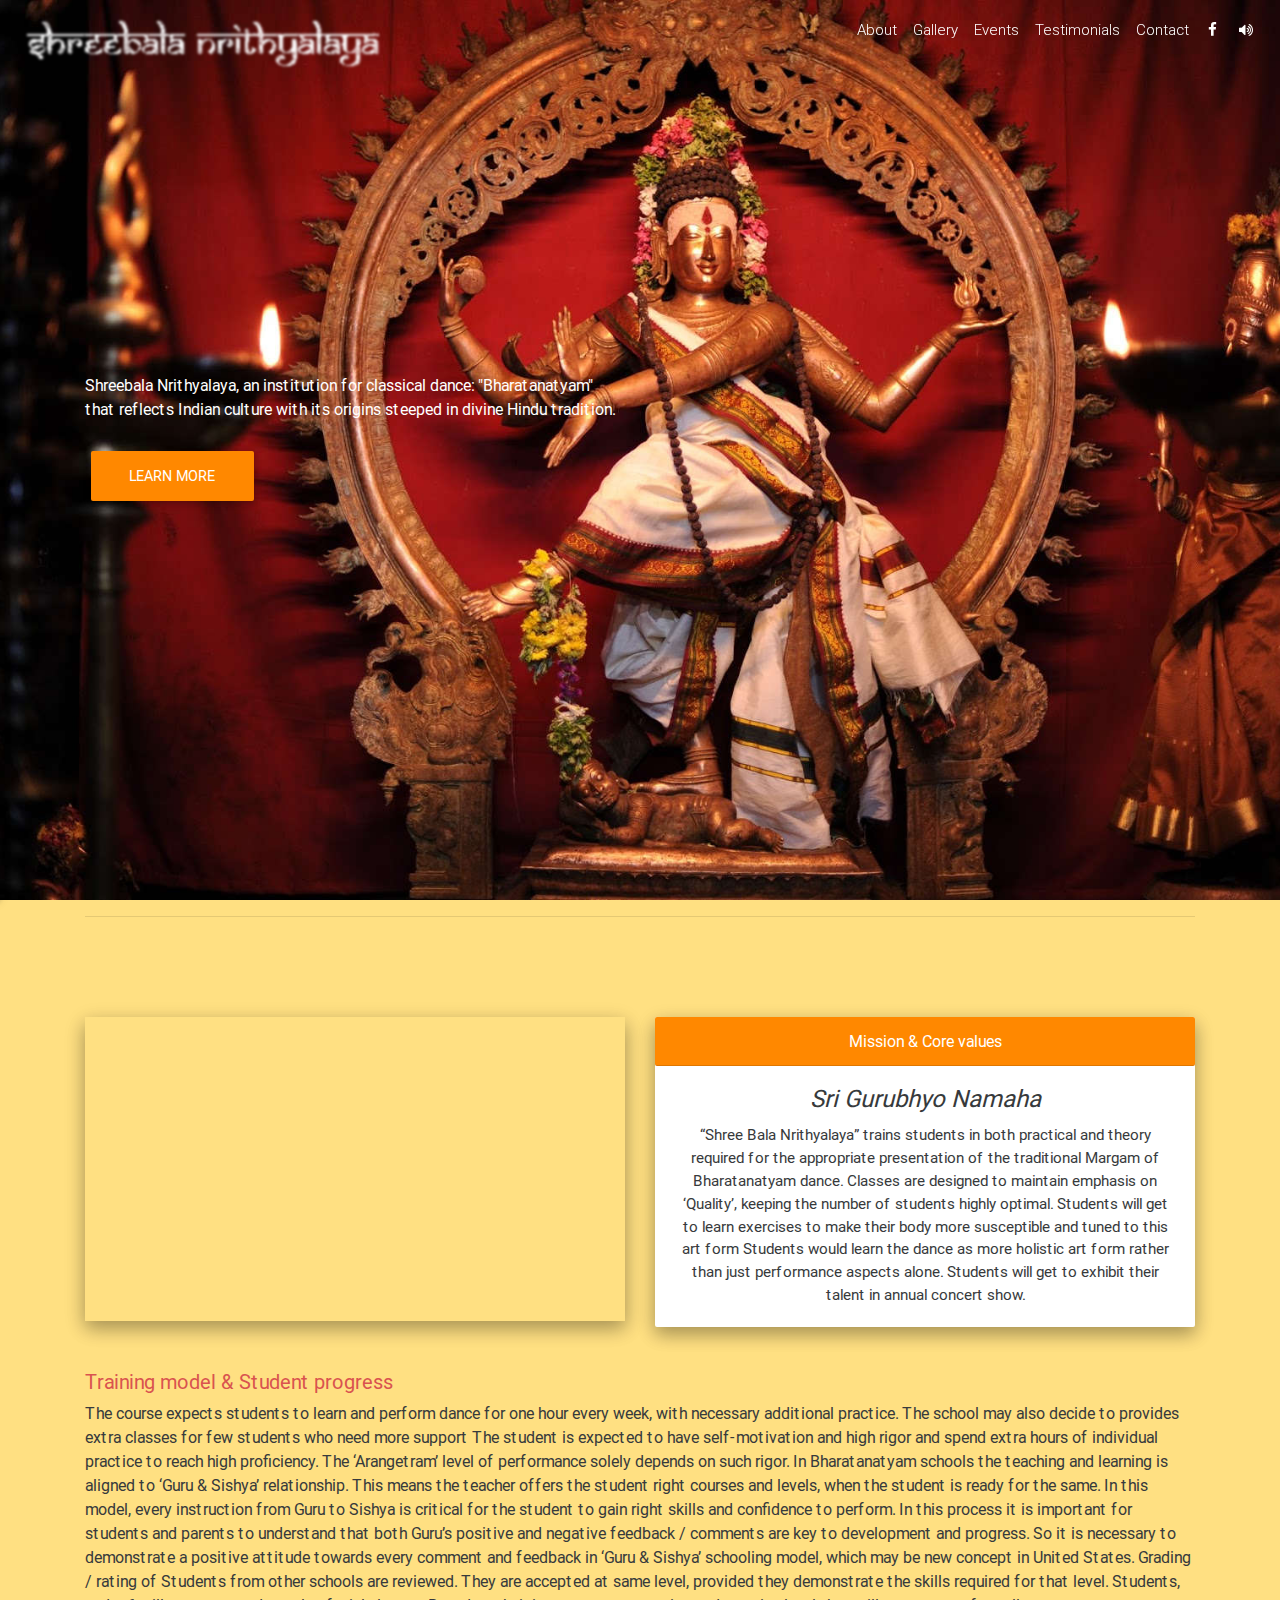
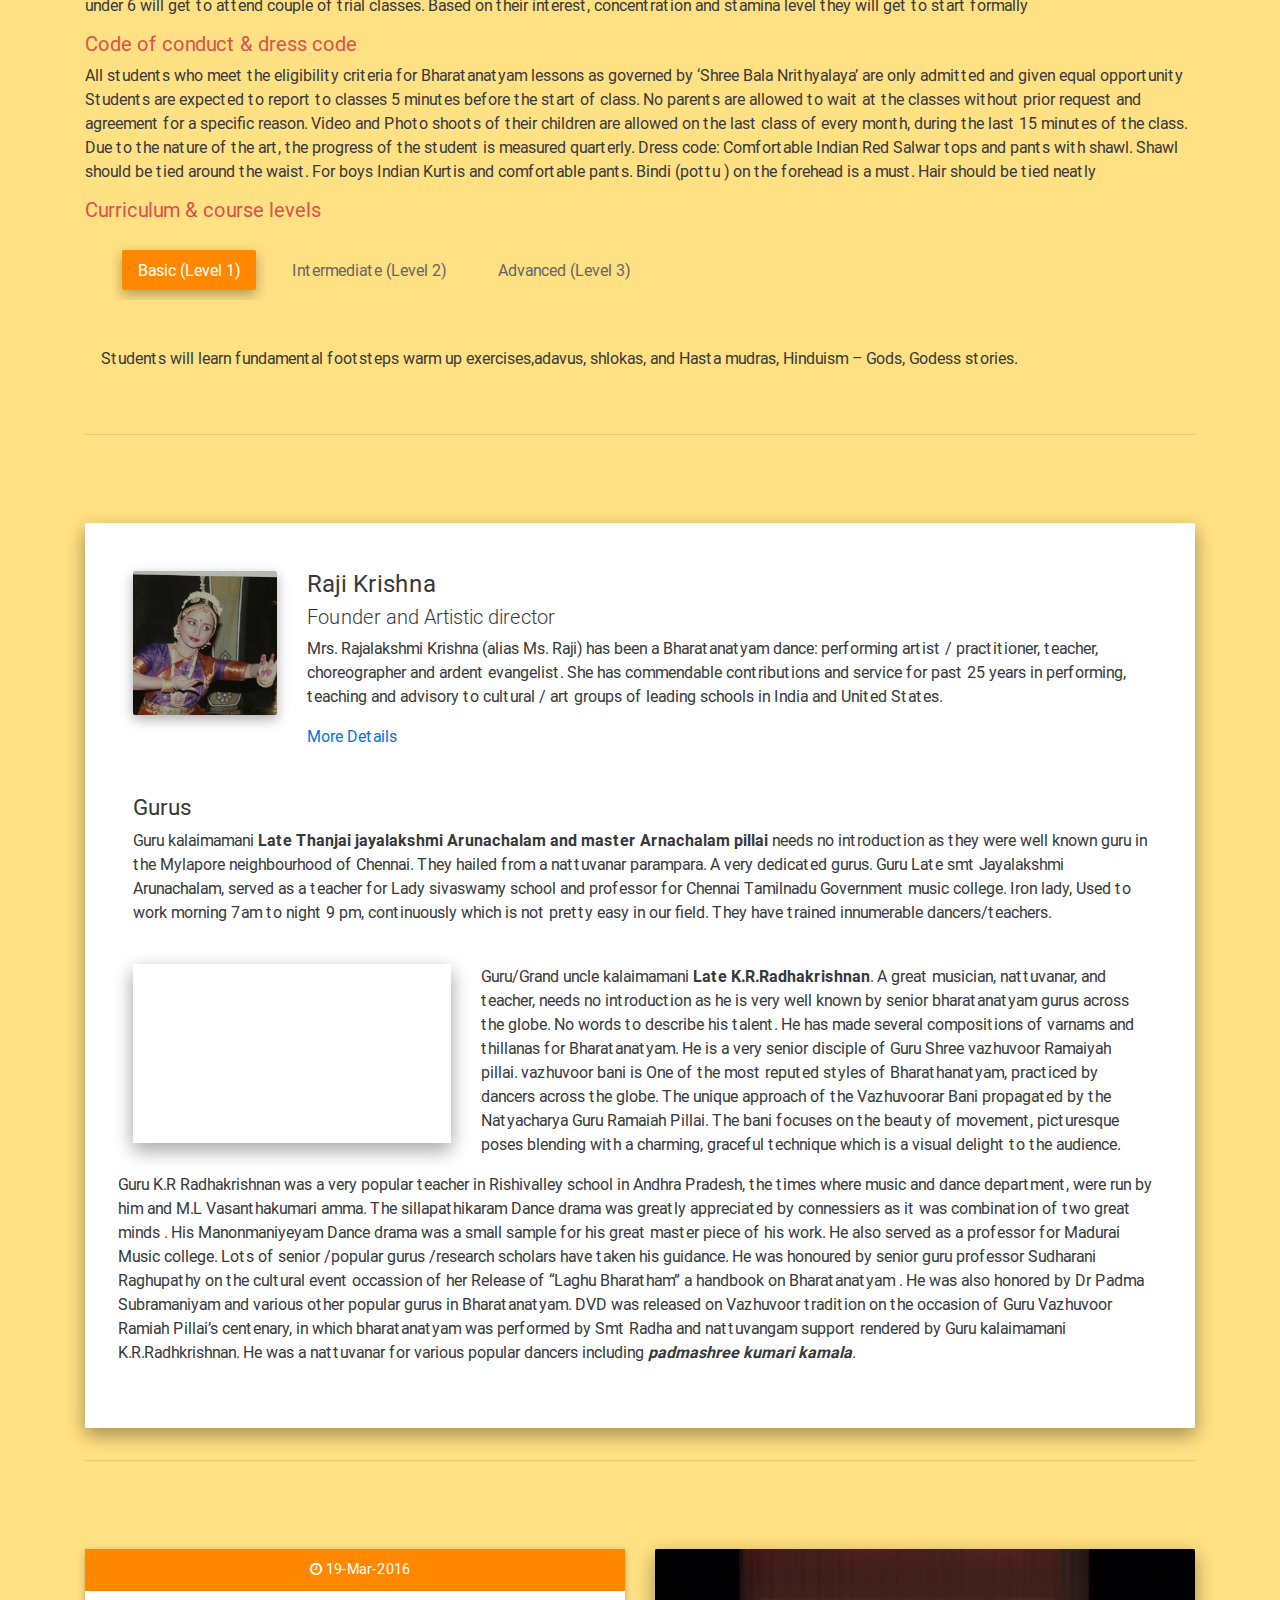
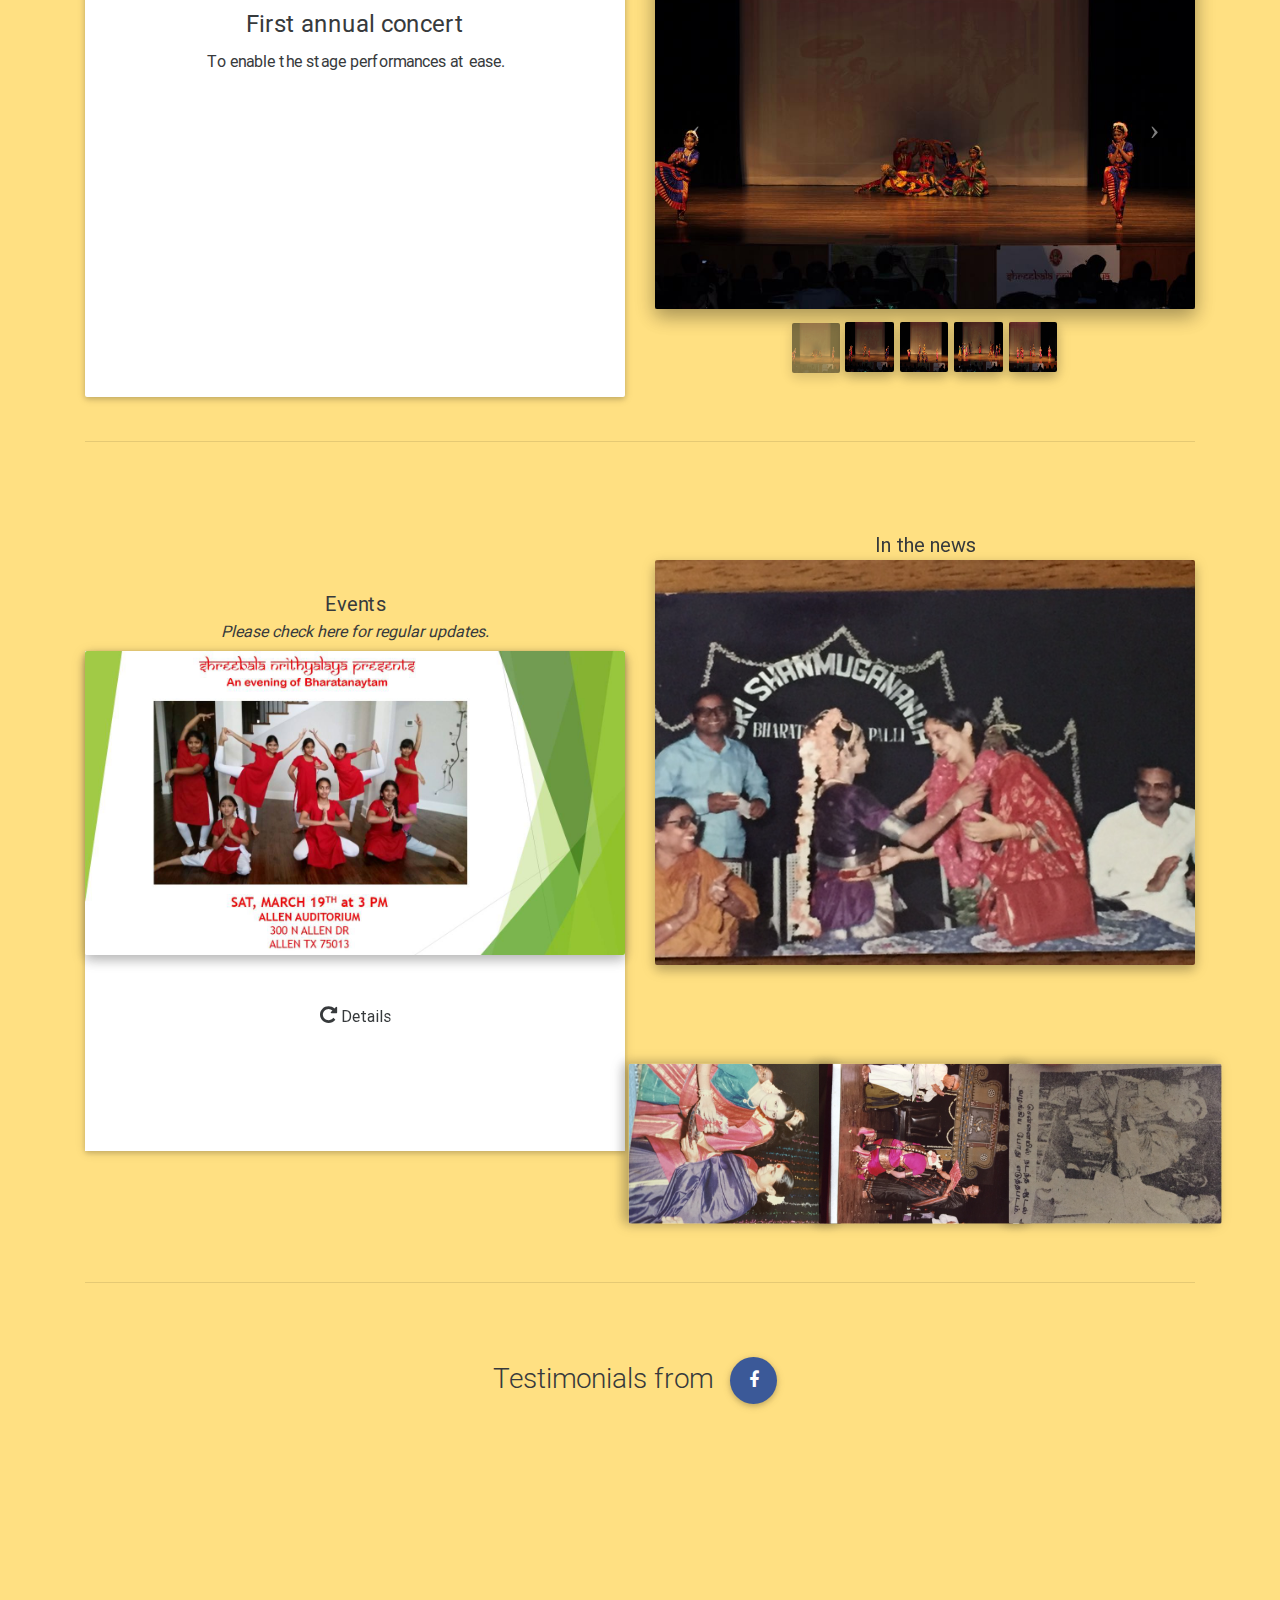
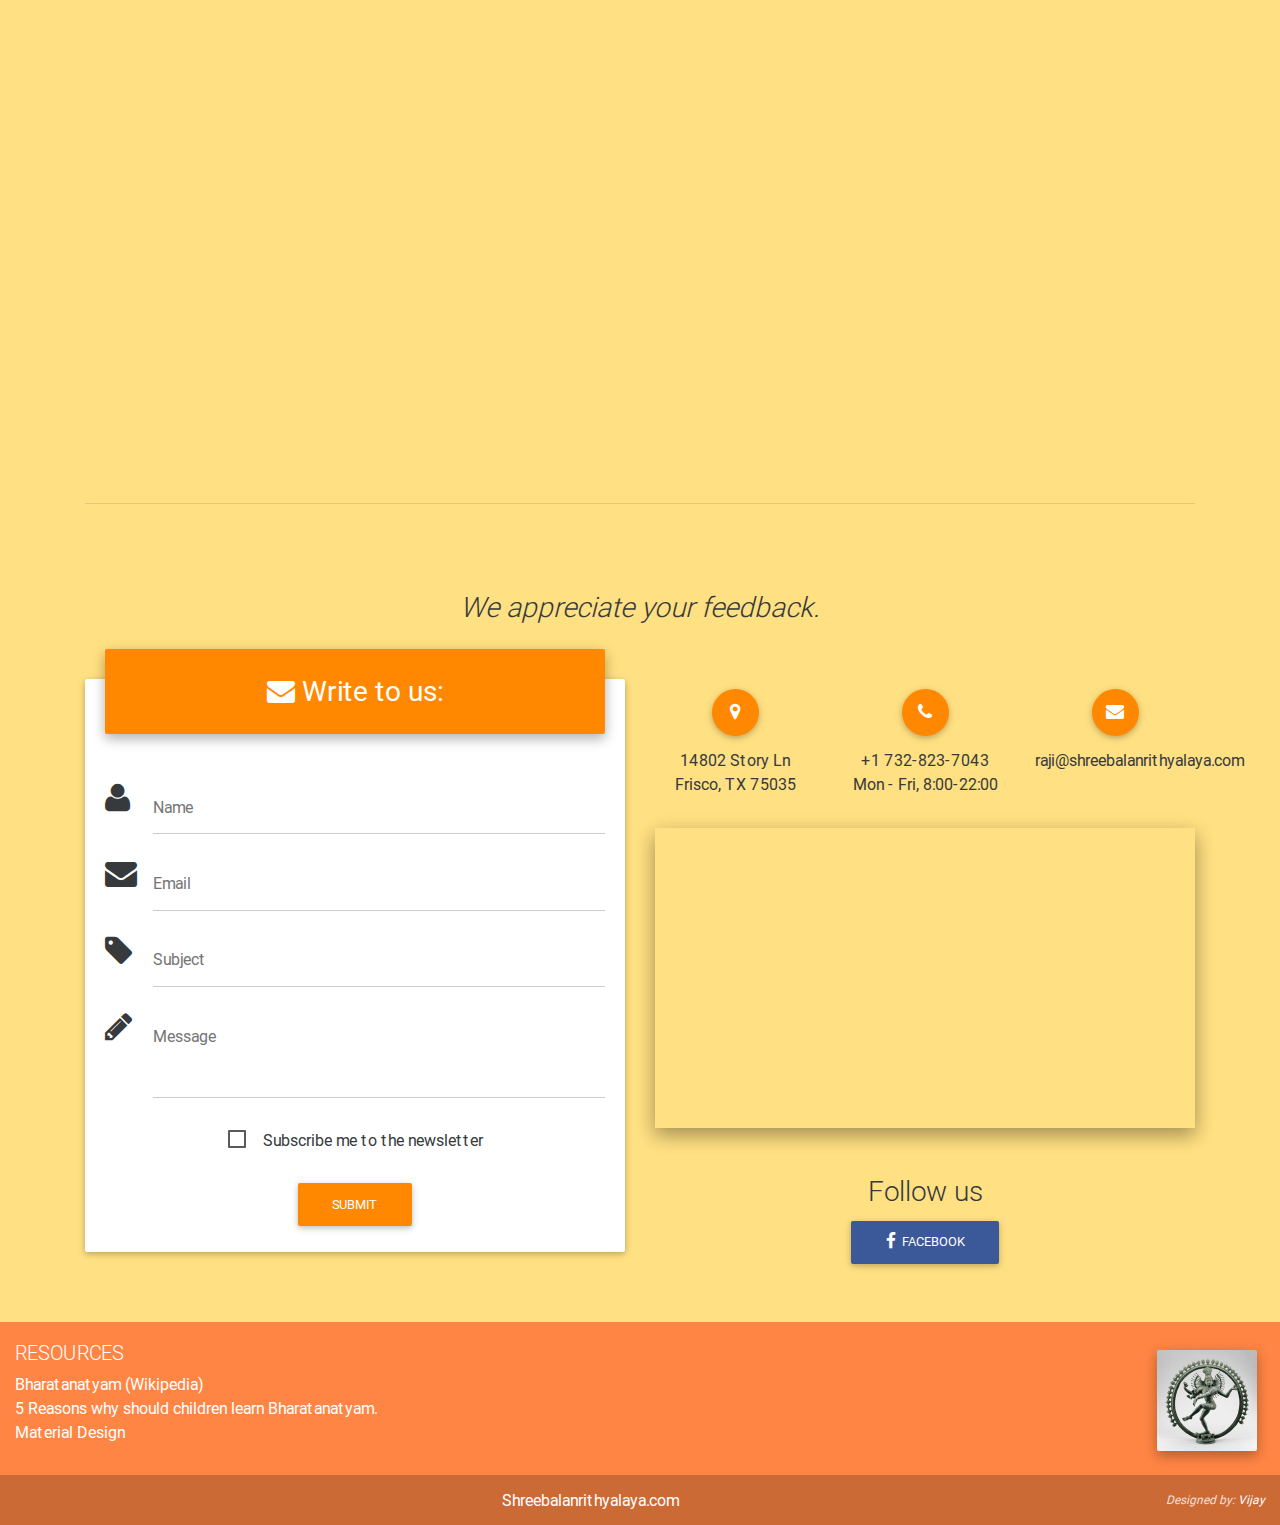
==== index.html @ b6ad1068 "First commit" ====
<!DOCTYPE html>
<html lang="en">

<head>
    <!-- Required meta tags always come first -->
    <meta charset="utf-8" />
    <meta name="viewport" content="width=device-width, initial-scale=1, shrink-to-fit=no" />
    <meta http-equiv="x-ua-compatible" content="ie=edge" /> 
    <meta name="og:type" content="website" />
    <meta name="og:image" content="images/bg.jpg"/>
    <meta name="og:title" content="Shreebala Nrithyalaya" />
    <meta name="og:description" content="Shreebala Nrithyalaya, an institution for classical dance: Bharatanatyam" />
    <meta name="og:url" content="http://www.shreebalanrithyalaya.com/"/>
    <meta name="description" content="Shreebala Nrithyalaya, an institution for classical dance: Bharatanatyam that reflects Indian culture with its origins steeped in divine Hindu tradition." />
    <meta name="keywords" content="Bharatanatyam, Texas, Frisco, Dancing, Classical dance, Performing arts" />

    <title>Shreebala Nrithyalaya</title>

    <link rel="icon" type="image/jpg" href="images/nataraja.jpg">

    <!-- Font Awesome -->
    <link rel="stylesheet" href="font-awesome-4.6.3/css/font-awesome.min.css">

    <!-- Bootstrap core CSS -->
    <link href="css/bootstrap.min.css" rel="stylesheet">

    <!-- Material Design Bootstrap -->
    <link href="css/mdb.min.css" rel="stylesheet">



    <style>
        html,
        body,
        header,
        .view {
            height: 100%;
        }
        /* Navigation*/
        
        .navbar {
            background-color: transparent;
			box-shadow: none;
        }
        
		.side-nav {
			background-color: #FF8800;
			color: #FFF;
		}
				
        .top-nav-collapse {
            background-color: #FF8800;
			box-shadow: 0 2px 5px 0 rgba(0, 0, 0, 0.16), 0 2px 10px 0 rgba(0, 0, 0, 0.12);
        }
        
        /*Intro*/
        
        .view {
            background: url("images/bg.jpg")no-repeat center center fixed;
            -webkit-background-size: cover;
            -moz-background-size: cover;
            -o-background-size: cover;
            background-size: cover;
        }
                
        .description {
            padding-top: 5%;
            padding-bottom: 3rem;
            color: #fff
        }
        
		.videointro {
		}
		
        @media (max-width: 992px) {
            .description {
                padding-top: 1rem;
                text-align: center;
            }
			
			.videointro {
				padding-top: 20%;
			}
        }


		@media (min-width: 454px) and (max-width: 775px) {
			.description {
				margin-top: 120px;
			}
		}
		
		@media (min-width: 768px) and (max-width: 1002px) {
			#contactButtons p {
				font-size: 0.6rem;
			}
		}

		@media (min-width: 1003px) and (max-width: 1212px) {
			#contactButtons p {
				font-size: 0.7rem;
			}
		}

        footer.page-footer {
            background-color: #FF8544;
        }
		
		#contactButtons p {
			line-height: 8px;
		}
		
		#contact .fa {
			font-size: 2.5rem;
			margin-bottom: 1rem;
		}

    </style>

</head>

<body style="background:#ffe082;">
    <!--Navigation & Intro-->
    <header>

    <!-- Sidebar navigation -->
    <ul id="slide-out" class="side-nav custom-scrollbar">

        <!-- Logo -->
        <li>
            <div class="logo-wrapper waves-light">
                <a href="#"><img src="images/logo.png" class="img-fluid flex-center"></a>
            </div>
        </li>
        <!--/. Logo -->

        <!-- Side navigation links -->
        <li>
            <ul class="collapsible collapsible-accordion">
				<li><a href="#founder" class="waves-effect">About</a></li>
                <li><a href="#gallery" class="waves-effect">Gallery</a></li>
                <li><a href="#events" class="waves-effect">Events</a></li>
                <li><a href="#testimonials" class="waves-effect">Testimonials</a></li>
                <li><a href="#contact" class="waves-effect">Contact</a></li>
				<li><a data-toggle="modal" data-target="#volumeModal" class="waves-effect">Volume Control <i id="volumeicon" class="fa fa-volume-up"></i></a></li>
				<li><a data-toggle="modal" data-target="#fbShareModal" class="waves-effect">Share in Facebook <i class="fa fa-facebook"></i></a></li>
            </ul>
        </li>
        <!--/. Side navigation links -->
    </ul>
    <!--/. Sidebar navigation -->
	

	<nav class="navbar navbar-dark navbar-fixed-top scrolling-navbar double-nav">
        <!-- SideNav slide-out button -->

		<div class="row hidden-md-up">
			<a href="#" data-activates="slide-out" class="button-collapse"><i class="fa fa-bars"></i><img src="images/logo.png" style="width:90%;"></img></a>
		</div>
		<a class="navbar-brand hidden-sm-down" href="#"><img src="images/logo.png"></img></a>

		<!--Navbar icons-->
		<ul class="nav navbar-nav nav-flex-icons hidden-sm-down">
			<li class="nav-item" data-wow-delay="0.2s">
				<a class="nav-link" data-toggle="modal" data-target="#fbShareModal"><i class="fa fa-facebook"></i></a>
			</li>

			<li class="nav-item">
				<a id="volumewrapper" class="nav-link" data-toggle="modal" data-target="#volumeModal"><i id="volumeicon" class="fa fa-volume-up"></i></a>
			</li>

		</ul>
		<!--Links-->
		<ul class="nav navbar-nav smooth-scroll float-xs-right hidden-sm-down">
			<li class="nav-item">
				<a class="nav-link" href="#founder">About</a>
			</li>
			<li class="nav-item">
				<a class="nav-link" href="#gallery">Gallery</a>
			</li>
			<li class="nav-item">
				<a class="nav-link" href="#events">Events</a>
			</li>
			<li class="nav-item">
				<a class="nav-link" href="#testimonials">Testimonials</a>
			</li>
			<li class="nav-item">
				<a class="nav-link" href="#contact">Contact</a>
			</li>
		</ul>
		
	</nav>
        <!--Mask-->
        <div class="view">
            <div class="full-bg-img flex-center">
                <div class="container">
                    <div class="row" id="home">

						
						<!--Second column-->
                        <div class="col-md-6">
                            <div class="description">
                                <p class="wow fadeInRight" data-wow-delay="0.4s">Shreebala Nrithyalaya, an institution for classical dance: "Bharatanatyam" that reflects Indian culture with its origins steeped in divine Hindu tradition.</p>
                                <br>
                                <a class="btn btn-warning btn-lg wow fadeInRight" href="#mission" data-wow-delay="0.4s">Learn more</a>
                            </div>
                        </div>
                        <!--/.Second column-->
		    </div>
                </div>
            </div>
        </div>
        <!--/.Mask-->

    </header>
    <!--/Navigation & Intro-->

    <!--Main layout-->
    <main>
	
		<!-- Modal -->
		<div class="modal fade modal-ext" id="myModal" tabindex="-1" role="dialog" aria-labelledby="myModalLabel" aria-hidden="true">
			<div class="modal-dialog" role="document">
				<!--Content-->
				<div class="modal-content">
					<!--Header-->
					<div class="modal-header text-xs-center">
						<button type="button" class="close" data-dismiss="modal" aria-label="Close">
							<span aria-hidden="true">&times;</span>
						</button>
						<h2 class="modal-title" id="myModalLabel">Submitted</h2>
					</div>
					<!--Body-->
					<div class="modal-body text-xs-center">
						Thank you for your valuable comments.
						We will get back to you, if required.
					</div>
					<!--Footer-->
					<div class="modal-footer text-xs-center">
						<button type="button" class="btn btn-warning" data-dismiss="modal">Close</button>
					</div>
				</div>
				<!--/.Content-->
			</div>
		</div>

		<!-- Volume Modal -->
		<div class="modal fade modal-ext" id="volumeModal" tabindex="-1" role="dialog" aria-labelledby="myModalLabel" aria-hidden="true">
			<div class="modal-dialog" role="document">
				<div class="modal-content">
					<div class="modal-header">
						<p class="lead">Volume Control</p>
					</div>
					<div class="modal-body flex-center">
						<audio id="bgmusic" src="audio/bg.mp3#t=18" preload="auto" autoplay controls loop></audio>
					</div>
					<div class="modal-footer text-xs-center">
						<button type="button" class="btn btn-warning" data-dismiss="modal">Close</button>
					</div>
				</div>
			</div>
		</div>

		<!-- Facebook Follow Modal -->
		<div class="modal fade modal-ext" id="fbFollowModal" tabindex="-1" role="dialog" aria-labelledby="myModalLabel" aria-hidden="true">
			<div class="modal-dialog modal-sm" role="document">
				<!--Content-->
				<div class="modal-content">
					<div class="modal-header">
						<p class="lead">Facebook</p>
					</div>
					<div class="modal-body flex-center">
						<iframe src="https://www.facebook.com/plugins/follow.php?href=https%3A%2F%2Fwww.facebook.com%2Fshreebalanrithyalaya&width=78&height=65&layout=button&size=large&show_faces=true&appId" width="78" height="65" style="border:none;overflow:hidden" scrolling="no" frameborder="0" allowTransparency="true"></iframe>
					</div>
					<div class="modal-footer text-xs-center">
						<button type="button" class="btn btn-warning" data-dismiss="modal">Close</button>
					</div>
				</div>
				<!--/.Content-->
			</div>
		</div>

		<!-- Facebook Share Modal -->
		<div class="modal fade modal-ext" id="fbShareModal" tabindex="-1" role="dialog" aria-labelledby="myModalLabel" aria-hidden="true">
			<div class="modal-dialog modal-sm" role="document">
				<!--Content-->
				<div class="modal-content">
					<div class="modal-header">
						<p class="lead">Facebook</p>
					</div>
					<div class="modal-body flex-center">
							<iframe src="https://www.facebook.com/plugins/share_button.php?href=http%3A%2F%2Fwww.shreebalanrithyalaya.com&layout=button&size=large&mobile_iframe=true&width=72&height=28&appId" width="72" height="28" style="border:none;overflow:hidden" scrolling="no" frameborder="0" allowTransparency="true"></iframe>
					</div>
					<div class="modal-footer text-xs-center">
						<button type="button" class="btn btn-warning" data-dismiss="modal">Close</button>
					</div>
				</div>
				<!--/.Content-->
			</div>
		</div>

        <div class="container">
            
            <hr class="between-sections" id="mission">
            
            <!--Section: Features v.1-->
            <section class="section">
				<div class="row" style="margin-top:100px;">
					<div class="col-md-6">
						<div class="embed-responsive embed-responsive-16by9 z-depth-2">
							<iframe class="embed-responsive-item" src="https://www.youtube.com/embed/4Ov8y2Atd4c?rel=0&autoplay=0&showinfo=0"></iframe>
						</div>					
					</div>
					<hr class="hidden-md-up">
					<div class="col-md-6">
						<div class="card text-xs-center z-depth-2">
							<div class="card-header white-text warning-color-dark">
								Mission & Core values
							</div>
							<div class="card-block">
								<h4 class="card-title font-italic">Sri Gurubhyo Namaha</h4>
								<p class="card-text" style="font-size:0.95rem;">“Shree Bala Nrithyalaya” trains students in both practical and theory required for the appropriate presentation of the traditional Margam of Bharatanatyam dance.  

								Classes are designed to maintain emphasis on ‘Quality’, keeping the number of students highly optimal.

								Students will get to learn exercises to make their body more susceptible and tuned to this art form 

								Students would learn the dance as more holistic art form rather than just performance aspects alone. 

								Students will get to exhibit their talent in annual concert show.
								</p>
							</div>
						</div>
					</div>
				</div>
				
				<h5 class="text-danger" style="margin-top:2rem;">
					<strong>Training model & Student progress</strong>
				</h5>
				<p>
							The course expects students to learn and perform dance for one hour every week, with necessary additional practice.  The school may also decide to provides extra classes for few students who need more support

							The student is expected to have self-motivation and high rigor and spend extra hours of individual practice to reach high proficiency. The ‘Arangetram’ level of performance solely depends on such rigor. 

							In Bharatanatyam schools the teaching and learning is aligned to ‘Guru & Sishya’ relationship.  This means the teacher offers the student right courses and levels, when the student is ready for the same. In this model, every instruction from Guru to Sishya is critical for the student to gain right skills and confidence to perform.

							In this process it is important for students and parents to understand that both Guru’s positive and negative feedback / comments are key to development and progress. So it is necessary to demonstrate a positive attitude towards every comment and feedback in ‘Guru & Sishya’ schooling model, which may be new concept in United States.

							Grading / rating of Students from other schools are reviewed.  They are accepted at same level, provided they demonstrate the skills required for that level.

							Students, under 6 will get to attend couple of trial classes. Based on their interest, concentration and stamina level they will get to start formally
				</p>

				<h5 class="text-danger">
					<strong>Code of conduct & dress code</strong>
				</h5>
				<p>
							All students who meet the eligibility criteria for Bharatanatyam lessons as governed by ‘Shree Bala Nrithyalaya’ are only admitted and given equal opportunity

							Students are expected to report to classes 5 minutes before the start of class. No parents are allowed to wait at the classes without prior request and agreement for a specific reason.

							Video and Photo shoots of their children are allowed on the last class of every month, during the last 15 minutes of the class.

							Due to the nature of the art, the progress of the student is measured quarterly.

							Dress code:  Comfortable Indian  Red Salwar tops and pants with shawl.  Shawl should be tied around the waist.  For boys Indian Kurtis and comfortable pants.  Bindi (pottu ) on the forehead is a must.   Hair should be tied neatly
				</p>
				
				<h5 class="text-danger">
					<strong>Curriculum & course levels</strong>
				</h5>
					<!-- Nav tabs -->
					<ul class="nav nav-tabs md-pills pills-warning" role="tablist">
						<li class="nav-item">
							<a class="nav-link active" data-toggle="tab" href="#panel11" role="tab">Basic (Level 1)</a>
						</li>
						<li class="nav-item">
							<a class="nav-link" data-toggle="tab" href="#panel12" role="tab">Intermediate (Level 2)</a>
						</li>
						<li class="nav-item">
							<a class="nav-link" data-toggle="tab" href="#panel13" role="tab">Advanced (Level 3)</a>
						</li>
					</ul>

					<!-- Tab panels -->
					<div class="tab-content">

						<!--Panel 1-->
						<div class="tab-pane fade in active" id="panel11" role="tabpanel">
							<br>

							<p>Students will learn fundamental footsteps warm up exercises,adavus, shlokas, and Hasta mudras, Hinduism – Gods, Godess stories.</p>

						</div>
						<!--/.Panel 1-->

						<!--Panel 2-->
						<div class="tab-pane fade" id="panel12" role="tabpanel">
							<br>

							<p>Allaripu, Kauthuvam, Jathiswaram, sabdham and padam.  Some Theoritical aspects like eye movements (Drishti Bhedas), neck movements (Greeva Bhedas) head movements (Shiro Bhedas) padha Bheda(foot position),  Hastha vinyogas-slokas, Abinaya – Role play & expressions are introduced in this level.</p>

						</div>
						<!--/.Panel 2-->

						<!--Panel 3-->
						<div class="tab-pane fade" id="panel13" role="tabpanel">
							<br>

							<p>These students learn the remaining dance compositions that make up the repertoire of a full Bharatanatyam recital.

The items practiced in this level are Varnam, padams, ashtapathii, javali,and thillana.</p>
							<p>
‘<strong>Arangetram</strong>' or initiation on stage is  just Beginning! An Arangetram is a graduation performance that is part of the traditional format – the Maargam prescribed in the curriculam. It is  the first formal dance presentation of a student to the audience, showcasing, the great tradition of passing on the knowledge of this dance form from the teacher to the student.  A 'Margam' includes,  Kauthuam, Alarippu, Jathiswaram, Shabdam, Varnam, Padams, Ashtapadi, Javali and Thillana.

<blockquote class="blockquote">He or She must have a lot of stamina, dedication and concentration to perform the Arangetram for about 2 hours.</blockquote>
							</p>

						</div>
						<!--/.Panel 3-->
					</div>
			</section>
            <!--/Section: Features v.1-->

			<hr class="between-sections" id="founder">
			
			<br>
			
            <!--Section: Team v.1-->
            <section class="section"> 
				<div id="founder" class="author-box">
					<div class="row">
						<div class="col-xs-12 col-md-2">
							<img src="images/profile2.jpg" class="img-fluid img-circle z-depth-2">
						</div>
						<div class="col-xs-12 col-md-10">
							<h4>Raji Krishna</h4>
							<h5>Founder and Artistic director</h5>
							<p>Mrs. Rajalakshmi Krishna (alias Ms. Raji) has been a Bharatanatyam dance: performing artist / practitioner, teacher, choreographer and ardent evangelist.  She has commendable contributions and service for past 25 years in performing, teaching and advisory to cultural / art groups of leading schools in India and United States.</p>
							<a href="raji.html">More Details</a>
						</div>
					</div>
					<hr><br><br>
					<h4 class="h4-responsive">Gurus</h4>
					<p>
						Guru kalaimamani <strong>Late Thanjai jayalakshmi Arunachalam and master Arnachalam pillai</strong> needs no introduction as they were well known guru in the Mylapore neighbourhood of Chennai. They hailed from a nattuvanar parampara.  A very dedicated gurus.  Guru Late smt Jayalakshmi Arunachalam, served as a teacher for Lady sivaswamy school and professor for Chennai Tamilnadu Government music college.  Iron lady, Used to work morning 7am to night 9 pm, continuously which is not pretty easy in our field.  They have trained innumerable dancers/teachers.
					</p>
					<br>
					<div class="row">
						<div class="col-md-4">
							<div class="embed-responsive embed-responsive-16by9 z-depth-2">
								<iframe class="embed-responsive-item" src="https://www.youtube.com/embed/OkuNPojR9vY?rel=0&autoplay=0&showinfo=1"></iframe>
							</div>					
						</div>
						<br class="hidden-md-up">
						<div class="col-md-8">
							<p>
								Guru/Grand uncle kalaimamani <strong>Late K.R.Radhakrishnan</strong>.  A great musician, nattuvanar, and teacher, needs no introduction as he is very well known by senior bharatanatyam gurus across the globe.   No words to describe his talent.  He has made several compositions of varnams and thillanas for Bharatanatyam.   He is a very senior disciple of Guru Shree vazhuvoor Ramaiyah pillai.   vazhuvoor bani is One of the most reputed styles of Bharathanatyam, practiced by dancers across the globe.  The unique approach of the Vazhuvoorar Bani propagated by the Natyacharya Guru  Ramaiah Pillai.  The bani focuses on the beauty of movement, picturesque poses blending with a charming, graceful technique which is a visual delight to the audience.
							</p>
						</div>
						<p>
							Guru K.R Radhakrishnan was a very popular teacher in Rishivalley school in Andhra Pradesh, the times where music and dance department, were run by him and M.L Vasanthakumari amma.  The sillapathikaram Dance drama was greatly appreciated by connessiers as it was combination of two great minds . His Manonmaniyeyam Dance drama was a small sample for his great master piece of his work.  
							He also served as a professor for Madurai Music college.  Lots of senior /popular gurus /research scholars have taken his guidance.  He was honoured by senior guru professor Sudharani Raghupathy on the cultural event occassion of  her Release of “Laghu Bharatham” a handbook on Bharatanatyam .  He was also honored by Dr Padma Subramaniyam and various other popular gurus in Bharatanatyam.
							DVD was released on Vazhuvoor tradition on the occasion of Guru Vazhuvoor Ramiah Pillai’s centenary, in which bharatanatyam was performed by Smt Radha and nattuvangam support rendered by Guru kalaimamani K.R.Radhkrishnan. He was a nattuvanar for various popular dancers including <strong><i>padmashree kumari kamala</i></strong>.
						</p>
					</div>
				</div>
            </section>
            <!--/Section: Team v.1-->
            
            <hr class="between-sections" id="gallery">
            <br>
            <!--Projects section v.3-->
            <section class="section">
                <!--Section description-->
				<div class="row">
				
					<div class="col-md-6">
						<div class="card">
							<div class="card-data warning-color-dark">
								<ul>
									<li><i class="fa fa-clock-o"></i> 19-Mar-2016</li>
								</ul>
							</div>

							<!--Card content-->
							<div class="card-block">
								<!--Title-->
								<h4 class="card-title text-xs-center">First annual concert</h4>
								<hr>
								<!--Text-->
								<p class="card-text text-xs-center">To enable the stage performances at ease.</p>
							</div>
							<!--/.Card content-->

							<div class="embed-responsive embed-responsive-16by9">
								<iframe class="embed-responsive-item" src="https://www.youtube.com/embed/Fp2YKlxy2Ls?rel=0&amp;showinfo=0" allowfullscreen></iframe>
							</div>
						</div>
					</div>
					
					<br class="hidden-md-up">
					
					<div class="col-md-6">
						<!--Carousel Wrapper-->
						<div id="carousel-thumb" class="carousel slide carousel-thumbnails" data-ride="carousel" data-pause="none" data-interval=2000>

							<!--Slides-->
							<div class="carousel-inner z-depth-2" role="listbox">
								<div class="carousel-item active">
									<img src="images/dance1.jpg" alt="First slide">
								</div>
								<div class="carousel-item">
									<img src="images/dance2.jpg" alt="Second slide">
								</div>
								<div class="carousel-item">
									<img src="images/dance3.jpg" alt="Third slide">
								</div>
								<div class="carousel-item">
									<img src="images/dance4.jpg" alt="Fourth slide">
								</div>
								<div class="carousel-item">
									<img src="images/dance5.jpg" alt="Fifth slide">
								</div>
							</div>
							<!--/.Slides-->

							<!--Thumbnails-->
							<a class="left carousel-control" href="#carousel-thumb" role="button" data-slide="prev">
								<span class="icon-prev" aria-hidden="true"></span>
								<span class="sr-only">Previous</span>
							</a>
							<a class="right carousel-control" href="#carousel-thumb" role="button" data-slide="next">
								<span class="icon-next" aria-hidden="true"></span>
								<span class="sr-only">Next</span>
							</a>
							<!--/.Thumbnails-->

							<ol class="carousel-indicators">
								<li data-target="#carousel-thumb" data-slide-to="0" class="active" style="width:15%;"> <img src="images/dance1.jpg" class="img-fluid"></li>
								<li data-target="#carousel-thumb" data-slide-to="1" style="width:15%;"><img src="images/dance2.jpg" class="img-fluid"></li>
								<li data-target="#carousel-thumb" data-slide-to="2" style="width:15%;"><img src="images/dance3.jpg" class="img-fluid"></li>
								<li data-target="#carousel-thumb" data-slide-to="3" style="width:15%;"><img src="images/dance4.jpg" class="img-fluid"></li>
								<li data-target="#carousel-thumb" data-slide-to="4" style="width:15%;"><img src="images/dance5.jpg" class="img-fluid"></li>
							</ol>

						</div>
						<!--/.Carousel Wrapper-->
					</div>					
				</div>
            </section>
            <!--/Projects section v.3-->

            <hr class="between-sections" id="events">

            <!--Section-->
            <section class="section">
                <!--Section description-->
                <div class="row flex-center">
                    <!--First column-->
                    <div class="col-lg-6 col-md-6 col-xs-12">
						<p class="lead text-xs-center">Events</p>
						<p class="text-xs-center font-italic">Please check here for regular updates.</p>					
                        <!--Rotating card-->
                        <div class="card-wrapper">
                            <div id="card-1" class="card-rotating effect__click">

                                <!--Front Side-->
                                <div class="face front">
                                    <!-- Image-->
									<img src="images/event1.jpg">
                                    <!--Content-->
                                    <div class="card-block">
                                        <!--Triggering button-->
                                        <a class="rotate-btn" data-card="card-1"><i class="fa fa-repeat"></i> Details</a>
                                    </div>
                                </div>
                                <!--/.Front Side-->

                                <!--Back Side-->
                                <div class="face back">

                                    <!--Content-->
                                    <h4>Allen Auditorium</h4>
                                    <p>300 N Allen Dr, Allen, TX 75013
                                    </p>
                                    <hr>
									<p>Sat, March 19, 2016 (3PM)</p>
									<hr>
                                    <!--Triggering button-->
                                    <a class="rotate-btn" data-card="card-1"><i class="fa fa-undo"></i> Back</a>

                                </div>
                                <!--/.Back Side-->

                            </div>
                        </div>
                        <!--/.Rotating card-->
                    </div>
                    <!--/First column-->
					<div class="col-md-6 col-xs-12">
						<hr class="hidden-md-down"><br class="hidden-md-down">
						<p class="lead text-xs-center">In the news</p>
						<img src="images/news4.jpg" class="img-fluid" alt="">
						<hr class="hidden-md-down"><br>
						<hr class="hidden-md-down"><br>
						<hr class="hidden-md-down"><br class="hidden-md-down">
						<div class="row">
							<div class="col-md-4">
								<img src="images/news1.jpg" class="img-fluid" alt="" style="transform:rotate(90deg);">
							</div>
							<br class="hidden-md-up">
							<br class="hidden-md-up">
							<br class="hidden-md-up">
							<div class="col-md-4">
								<img src="images/news2.jpg" class="img-fluid" alt="" style="transform:rotate(90deg);">
							</div>
							<br class="hidden-md-up">
							<br class="hidden-md-up">
							<br class="hidden-md-up">
							<div class="col-md-4">
								<img src="images/news3.jpg" class="img-fluid" alt="" style="transform:rotate(90deg);">
							</div>
						</div>
					</div>					
                </div>
			</section>

            <hr class="between-sections" id="testimonials">
            
            <!--Section: Testimonials v.4-->
            <section class="section">

                <!--Section heading-->
                <h3 class="text-xs-center">Testimonials from <a href="https://www.facebook.com/shreebalanrithyalaya" target="_blank" type="button" class="btn-floating btn-small btn-fb"><i class="fa fa-facebook"></i></a></h3>
                <div class="row">
                    <!--Carousel Wrapper-->
                    <div id="multi-item-example" data-pause="none" data-interval="3000" class="carousel testimonial-carousel slide carousel-multi-item wow fadeIn" data-ride="carousel">

                        <!--Controls-->
                        <div class="controls-top">
                            <a class="btn-floating btn-small warning-color-dark" href="#multi-item-example" data-slide="prev"><i class="fa fa-chevron-left"></i></a>
                            <a class="btn-floating btn-small warning-color-dark" href="#multi-item-example" data-slide="next"><i class="fa fa-chevron-right"></i></a>
                        </div>
                        <!--/.Controls-->

                        <!--Slides-->
                        <div class="carousel-inner" role="listbox">

                            <!--First slide-->
                            <div class="carousel-item active">
                                <!--First column-->
                                <div class="col-md-4">
									<!--Card-->
									<div class="card testimonial-card" style="height:450px;">

										<!--Background color-->
										<div class="card-up warning-color-dark lighten-2">
										</div>

										<!--Avatar-->
										<div class="avatar"><img src="images/jayalakshmi.jpg" class="img-circle img-responsive">
										</div>

										<div class="card-block">
											<!--Name-->
											<h4 class="card-title">Jayalakshmi Anand</h4>
											<hr>

											<!--Review-->
											<div class="orange-text">
												<i class="fa fa-star"> </i>
												<i class="fa fa-star"> </i>
												<i class="fa fa-star"> </i>
												<i class="fa fa-star"> </i>
												<i class="fa fa-star"> </i>
											</div>
											
											<!--Quotation-->
											<p><i class="fa fa-quote-left"></i> Excellent dance school.The teacher is well educated in the art of dance and very knowledgeable. She is very dedicated and patient with the kids. I really recommend this dance school for people around Frisco/Plano/ Dfw area.</p>
										</div>

									</div>
									<!--/.Card-->
                                </div>
                                <!--/First column-->

                                <!--Second column-->
                                <div class="col-md-4 hidden-sm-down">
									<!--Card-->
									<div class="card testimonial-card"  style="height:450px;">
										<!--Background color-->
										<div class="card-up warning-color-dark lighten-2">
										</div>

										<!--Avatar-->
										<div class="avatar"><img src="images/sasi.jpg" class="img-circle img-responsive">
										</div>

										<div class="card-block">
											<!--Name-->
											<h4 class="card-title">Sasi Kumar</h4>
											<hr>

											<!--Review-->
											<div class="orange-text">
												<i class="fa fa-star"> </i>
												<i class="fa fa-star"> </i>
												<i class="fa fa-star"> </i>
												<i class="fa fa-star"> </i>
												<i class="fa fa-star"> </i>
											</div>
											
											<!--Quotation-->
											<p><i class="fa fa-quote-left"></i> Refreshing video...your students must see this and should get inspired.</p>											
										</div>
									</div>
									<!--/.Card-->
                                </div>
                                <!--/Second column-->

                                <!--Second column-->
                                <div class="col-md-4 hidden-sm-down">

									<!--Card-->
									<div class="card testimonial-card" style="height:450px;">
										<!--Background color-->
										<div class="card-up warning-color-dark lighten-2">
										</div>
										<!--Avatar-->
										<div class="avatar"><img src="images/hema.jpg" class="img-circle img-responsive">
										</div>
										<div class="card-block">
											<!--Name-->
											<h4 class="card-title">Hema Patil</h4>
											<hr>

											<!--Review-->
											<div class="orange-text">
												<i class="fa fa-star"> </i>
												<i class="fa fa-star"> </i>
												<i class="fa fa-star"> </i>
												<i class="fa fa-star"> </i>
												<i class="fa fa-star"> </i>
											</div>

											
										</div>
									</div>
									<!--/.Card-->
                                </div>
                                <!--/Second column-->
                            </div>
                            <!--/.First slide-->

                            <!--Second slide-->
                            <div class="carousel-item">
                                <!--First column-->
                                <div class="col-md-4">

									<!--Card-->
									<div class="card testimonial-card"  style="height:450px;">
										<!--Background color-->
										<div class="card-up warning-color-dark lighten-2">
										</div>

										<!--Avatar-->
										<div class="avatar"><img src="images/kuldeep.jpg" class="img-circle img-responsive">
										</div>

										<div class="card-block">
											<!--Name-->
											<h4 class="card-title">Kuldeep Karthik</h4>
											<hr>

											<!--Review-->
											<div class="orange-text">
												<i class="fa fa-star"> </i>
												<i class="fa fa-star"> </i>
												<i class="fa fa-star"> </i>
												<i class="fa fa-star"> </i>
												<i class="fa fa-star"> </i>
											</div>
											
											
										</div>
									</div>
									<!--/.Card-->
                                </div>
                                <!--/First column-->

                                <!--Third column-->
                                <div class="col-md-4 hidden-sm-down">

									<!--Card-->
									<div class="card testimonial-card"  style="height:450px;">
										<!--Background color-->
										<div class="card-up warning-color-dark lighten-2">
										</div>

										<!--Avatar-->
										<div class="avatar"><img src="images/manj.jpg" class="img-circle img-responsive">
										</div>

										<div class="card-block">
											<!--Name-->
											<h4 class="card-title">Manj Raj</h4>
											<hr>

											<!--Review-->
											<div class="orange-text">
												<i class="fa fa-star"> </i>
												<i class="fa fa-star"> </i>
												<i class="fa fa-star"> </i>
												<i class="fa fa-star"> </i>
												<i class="fa fa-star-o"> </i>
											</div>
											
											
										</div>
									</div>
									<!--/.Card-->
                                </div>
                                <!--/Third column-->

                                <!--First column-->
                                <div class="col-md-4 hidden-sm-down">

									<!--Card-->
									<div class="card testimonial-card"  style="height:450px;">
										<!--Background color-->
										<div class="card-up warning-color-dark lighten-2">
										</div>

										<!--Avatar-->
										<div class="avatar"><img src="images/krishna.jpg" class="img-circle img-responsive">
										</div>

										<div class="card-block">
											<!--Name-->
											<h4 class="card-title">Krishna Kumaraswamy</h4>
											<hr>

											<!--Review-->
											<div class="orange-text">
												<i class="fa fa-star"> </i>
												<i class="fa fa-star"> </i>
												<i class="fa fa-star"> </i>
												<i class="fa fa-star"> </i>
												<i class="fa fa-star"> </i>
											</div>
											
											
										</div>
									</div>
									<!--/.Card-->
                                </div>
                                <!--/First column-->

                            </div>
                            <!--/.Second slide-->

                            <!--Third slide-->
                            <div class="carousel-item">
                                <!--Third column-->
                                <div class="col-md-4">

									<!--Card-->
									<div class="card testimonial-card" style="height:450px;">
										<!--Background color-->
										<div class="card-up warning-color-dark lighten-2">
										</div>

										<!--Avatar-->
										<div class="avatar"><img src="images/vidya.jpg" class="img-circle img-responsive">
										</div>

										<div class="card-block">
											<!--Name-->
											<h4 class="card-title">Vidhya S Sriram</h4>
											<hr>

											<!--Review-->
											<div class="orange-text">
												<i class="fa fa-star"> </i>
												<i class="fa fa-star"> </i>
												<i class="fa fa-star"> </i>
												<i class="fa fa-star"> </i>
												<i class="fa fa-star"> </i>
											</div>
										</div>
									</div>
									<!--/.Card-->
                                </div>
                                <!--/Third column-->
							</div>
                            <!--/.Third slide-->

                        </div>
                        <!--/.Slides-->

                    </div>
                    <!--/.Carousel Wrapper-->
                </div>
            </section>
            <!--/Section: Testimonials v.4-->
            
            <hr class="between-sections" id="contact">
            
            <!--Section: Contact v.1-->
            <section class="section m-b-4">
                <!--Section description-->
		<br>
                <h3 class="text-xs-center font-italic">We appreciate your feedback.</h3>
		<br>
		<br>
                <div class="row">
                    <!--First column-->
                    <div class="col-md-6">

                        <!--Form with header-->
                        <div class="card">

                            <div class="card-block">
                                <!--Header-->
                                <div class="form-header warning-color-dark">
                                    <h3><i class="fa fa-envelope"></i> Write to us:</h3>
                                </div>

                                <!--Body-->
                                <div class="md-form">
                                    <i id="idNameIcon" class="fa fa-user prefix"></i>
                                    <input type="text" id="idNameInput" class="form-control">
                                    <label id="idNameLabel" for="idNameInput" data-error="Invalid">Name</label>
                                </div>

                                <div class="md-form">
                                    <i id="idEmailIcon" class="fa fa-envelope prefix"></i>
                                    <input type="text" id="idEmailInput" class="form-control">
                                    <label id="idEmailLabel" for="idEmailInput" data-error="Invalid">Email</label>
                                </div>

                                <div class="md-form">
                                    <i id="idSubjectIcon" class="fa fa-tag prefix"></i>
                                    <input type="text" id="idSubjectInput" class="form-control">
                                    <label id="idSubjectLabel" for="idSubjectInput" data-error="Empty">Subject</label>
                                </div>

                                <div class="md-form">
                                    <i id="idMessageIcon" class="fa fa-pencil prefix"></i>
                                    <textarea type="text" id="idMessageInput" class="md-textarea"></textarea>
                                    <label id="idMessageLabel" for="idMessageInput" data-error="Empty">Message</label>
                                </div>

                                <div class="text-xs-center">
									<fieldset class="form-group">
										<input type="checkbox" id="checkbox1">
										<label for="checkbox1">Subscribe me to the newsletter</label>
									</fieldset>
									<hr>
                                    <button id="idSubmit" class="btn btn-warning">Submit</button>
                                </div>

                            </div>

                        </div>
                        <!--/Form with header-->
                    </div>
                    <!--/First column-->

                    <!--Second column-->
                    <div class="col-md-6">

                        <!--Buttons-->
                        <div id="contactButtons" class="row text-xs-center" data-wow-delay="0.2s">
                            <div class="col-md-4">
                                <a class="btn-floating btn-small warning-color-dark"><i class="fa fa-map-marker"></i></a>
								<p style="margin-top:10px;">14802 Story Ln</p>
                                <p>Frisco, TX 75035</p>
                            </div>

                            <div class="col-md-4" data-wow-delay="0.4s">
                                <a class="btn-floating btn-small warning-color-dark"><i class="fa fa-phone"></i></a>
								<p style="margin-top:10px;">+1 732-823-7043</p>
                                <p>Mon - Fri, 8:00-22:00</p>
                            </div>

                            <div class="col-md-4" data-wow-delay="0.6s">
                                <a class="btn-floating btn-small warning-color-dark"><i class="fa fa-envelope"></i></a>
								<p style="margin-top:10px;">raji@shreebalanrithyalaya.com</p>
                            </div>
                        </div>

						<br>
						
                        <!--Google map-->
                        <div id="map-container" class="z-depth-2 map-container" style="height: 300px">
							<iframe src="https://www.google.com/maps/embed?pb=!1m18!1m12!1m3!1d3339.8120846987545!2d-96.75021968529751!3d33.16655988085609!2m3!1f0!2f0!3f0!3m2!1i1024!2i768!4f13.1!3m3!1m2!1s0x864c15ffdd66f477%3A0xd7882492a458c832!2sShreebala+Nrithyalaya!5e0!3m2!1sen!2sin!4v1474597472962" width="100%" height="100%" frameborder="0" allowfullscreen></iframe>
						</div>
						
						<br> <br>
						
						<div id="social" class="text-xs-center">
							<h3>Follow us</h3>
							<button type="button" class="btn btn-fb" data-toggle="modal" data-target="#fbFollowModal"><i class="fa fa-facebook left"></i> Facebook</button>
							<!--
							<a href="https://www.facebook.com/plugins/follow.php?href=https%3A%2F%2Fwww.facebook.com%2Fsbnlaya2014.org">
								<button type="button" class="btn btn-fb"><i class="fa fa-facebook left"></i> Facebook</button>
							</a>
							-->
						</div>
                    </div>
                    <!--/Second column-->

                </div>

            </section>
            <!--/Section: Contact v.1-->
        </div>		
    </main>
    <!--/Main layout-->
    
    <!--Footer-->
    <footer class="page-footer">

        <!--Footer Links-->
        <div class="container-fluid">
            <div class="row">
                <!--Second column-->
                <div class="col-md-6 col-md-offset-1">
                    <h5 class="title">Resources</h5>
                    <ul>
                        <li><a href="https://en.wikipedia.org/wiki/Bharatanatyam" target="_blank">Bharatanatyam (Wikipedia)</a></li>
                        <li><a href="https://www.papertostone.com/q-article/why-should-children-learn-bharatanatyam/" target="_blank">5  Reasons why should children learn Bharatanatyam.</a></li>
                        <li><a href="http://www.google.com/design" target="_blank">Material Design</a></li>
                    </ul>
                </div>
                <!--/.Second column-->

				<div class="col-md-2"></div>
				<div class="col-md-2"></div>
                <!--Third column-->
                <div class="col-md-2">
                    <ul class="inline-ul-img float-xs-right">
                        <li><img src="images/nataraja.jpg" alt=""></li>
                    </ul>
                </div>
                <!--/.Third column-->

            </div>
        </div>
        <!--/.Footer Links-->
        <!--Copyright-->
        <div class="footer-copyright">
            <div class="container-fluid">
                <a href="http://www.shreebalanrithyalaya.com"> Shreebalanrithyalaya.com </a>
				<a class="float-xs-right font-italic" style="font-size:0.75rem;" href="mailto:vijay@shreebalanrithyalaya.com">&nbsp;Vijay</a>
				<p class="float-xs-right font-italic" style="font-size:0.75rem;">Designed by:</p>
            </div>
        </div>
        <!--/.Copyright-->

    </footer>
    <!--/.Footer-->
    
    <!-- SCRIPTS -->

    <!-- JQuery -->
    <script type="text/javascript" src="js/jquery-2.2.3.min.js"></script>

    <!-- Tooltips -->
    <script type="text/javascript" src="js/tether.min.js"></script>

    <!-- Bootstrap core JavaScript -->
    <script type="text/javascript" src="js/bootstrap.min.js"></script>

    <!-- MDB core JavaScript -->
    <script type="text/javascript" src="js/mdb.min.js"></script>

	<!-- Application code goes here -->

    <!-- Google Analytics -->
    <script>
       (function(i,s,o,g,r,a,m){i['GoogleAnalyticsObject']=r;i[r]=i[r]||function(){ (i[r].q=i[r].q||[]).push(arguments)},i[r].l=1*new Date();a=s.createElement(o), m=s.getElementsByTagName(o)[0];a.async=1;a.src=g;m.parentNode.insertBefore(a,m)})(window,document,'script','https://www.google-analytics.com/analytics.js','ga');
       ga('create', 'UA-2160547-3', 'auto');
      ga('send', 'pageview');
    </script>


	<script>
		// SideNav init
		$(".button-collapse").sideNav({
			closeOnClick: true
		});

		// Custom scrollbar init
		var el = document.querySelector('.custom-scrollbar');
		Ps.initialize(el);

	</script>
	
	<script>
		$("#idSubmit").click(function() {
			var input_error = false;
			var name = $("#idNameInput").val();
			if(name === '') { /* Name should not be empty */
				document.getElementById('idNameLabel').getAttributeNode('data-error').value="Empty";
				$("#idNameInput").addClass('active invalid');
				$("#idNameLabel").addClass('active invalid');
				input_error = true;
			} /* Name should not contain numbers */
			else if(name.match(/[0-9]/g)) {
				document.getElementById('idNameLabel').getAttributeNode('data-error').value="Invalid";
				$("#idNameInput").addClass('active invalid');
				$("#idNameLabel").addClass('active invalid');
				input_error = true;
			}
			
			var email = $("#idEmailInput").val();
			var re = /^(([^<>()\[\]\\.,;:\s@"]+(\.[^<>()\[\]\\.,;:\s@"]+)*)|(".+"))@((\[[0-9]{1,3}\.[0-9]{1,3}\.[0-9]{1,3}\.[0-9]{1,3}])|(([a-zA-Z\-0-9]+\.)+[a-zA-Z]{2,}))$/;
			if(email === '') {
				document.getElementById('idEmailLabel').getAttributeNode('data-error').value="Empty";
				$("#idEmailInput").addClass('active invalid');
				$("#idEmailLabel").addClass('active invalid');
				input_error = true;
			}
			else if(!re.test(email)) {
				document.getElementById('idEmailLabel').getAttributeNode('data-error').value="Invalid";
				$("#idEmailInput").addClass('active invalid');
				$("#idEmailLabel").addClass('active invalid');
				input_error = true;
			}
			
			var subject = $("#idSubjectInput").val();
			if(subject === '') {
				document.getElementById('idSubjectLabel').getAttributeNode('data-error').value="Empty";
				$("#idSubjectInput").addClass('active invalid');
				$("#idSubjectLabel").addClass('active invalid');
				input_error = true;
			}
			
			var message = $("#idMessageInput").val();
			if(message === '') {
				document.getElementById('idMessageLabel').getAttributeNode('data-error').value="Empty";
				$("#idMessageInput").addClass('active invalid');
				$("#idMessageLabel").addClass('active invalid');
				input_error = true;
			}
			
			if(input_error == true) {
				return;
			}

			var optin = $('#checkbox1').is(':checked');

			/* If all went well. */
			$.ajax({
				url: 'http://api.kavericorp.in:8080/v1/submitfeedback',
				type: 'post',
				data: JSON.stringify({name: name, email: email, subject: subject, message: message, optin: optin}),
				dataType: 'json',
				headers: {'Content-Type': 'application/json', 'Accept': 'application/json'},
				success: function(data) {
					$('#myModal').modal({show: true});
				}
			});
			
			$("#idNameInput").val('');
			$("#idNameIcon").removeClass('active');
			$("#idNameLabel").removeClass('active');

			$("#idEmailInput").val('');
			$("#idEmailIcon").removeClass('active');
			$("#idEmailLabel").removeClass('active');

			$("#idSubjectInput").val('');
			$("#idSubjectIcon").removeClass('active');
			$("#idSubjectLabel").removeClass('active');

			$("#idMessageInput").val('');
			$("#idMessageIcon").removeClass('active');
			$("#idMessageLabel").removeClass('active');

		});
		
		$("#idNameInput").focus(function() {
			$("#idNameInput").removeClass('invalid');
			$("#idNameLabel").removeClass('invalid');
		});
		$("#idEmailInput").focus(function() {
			$("#idEmailInput").removeClass('invalid');
			$("#idEmailLabel").removeClass('invalid');
		});
		$("#idSubjectInput").focus(function() {
			$("#idSubjectInput").removeClass('invalid');
			$("#idSubjectLabel").removeClass('invalid');
		});
		$("#idMessageInput").focus(function() {
			$("#idMessageInput").removeClass('invalid');
			$("#idMessageLabel").removeClass('invalid');
		});

	</script>

    <script>
        new WOW().init();

		// Tooltip init
		$(function () {
			$('[data-toggle="tooltip"]').tooltip()
		})

		// MDB Lightbox Init
		$(function () {
			$("#mdb-lightbox-ui").load("mdb-addons/mdb-lightbox-ui.html");
		});
	</script>
</body>

</html>
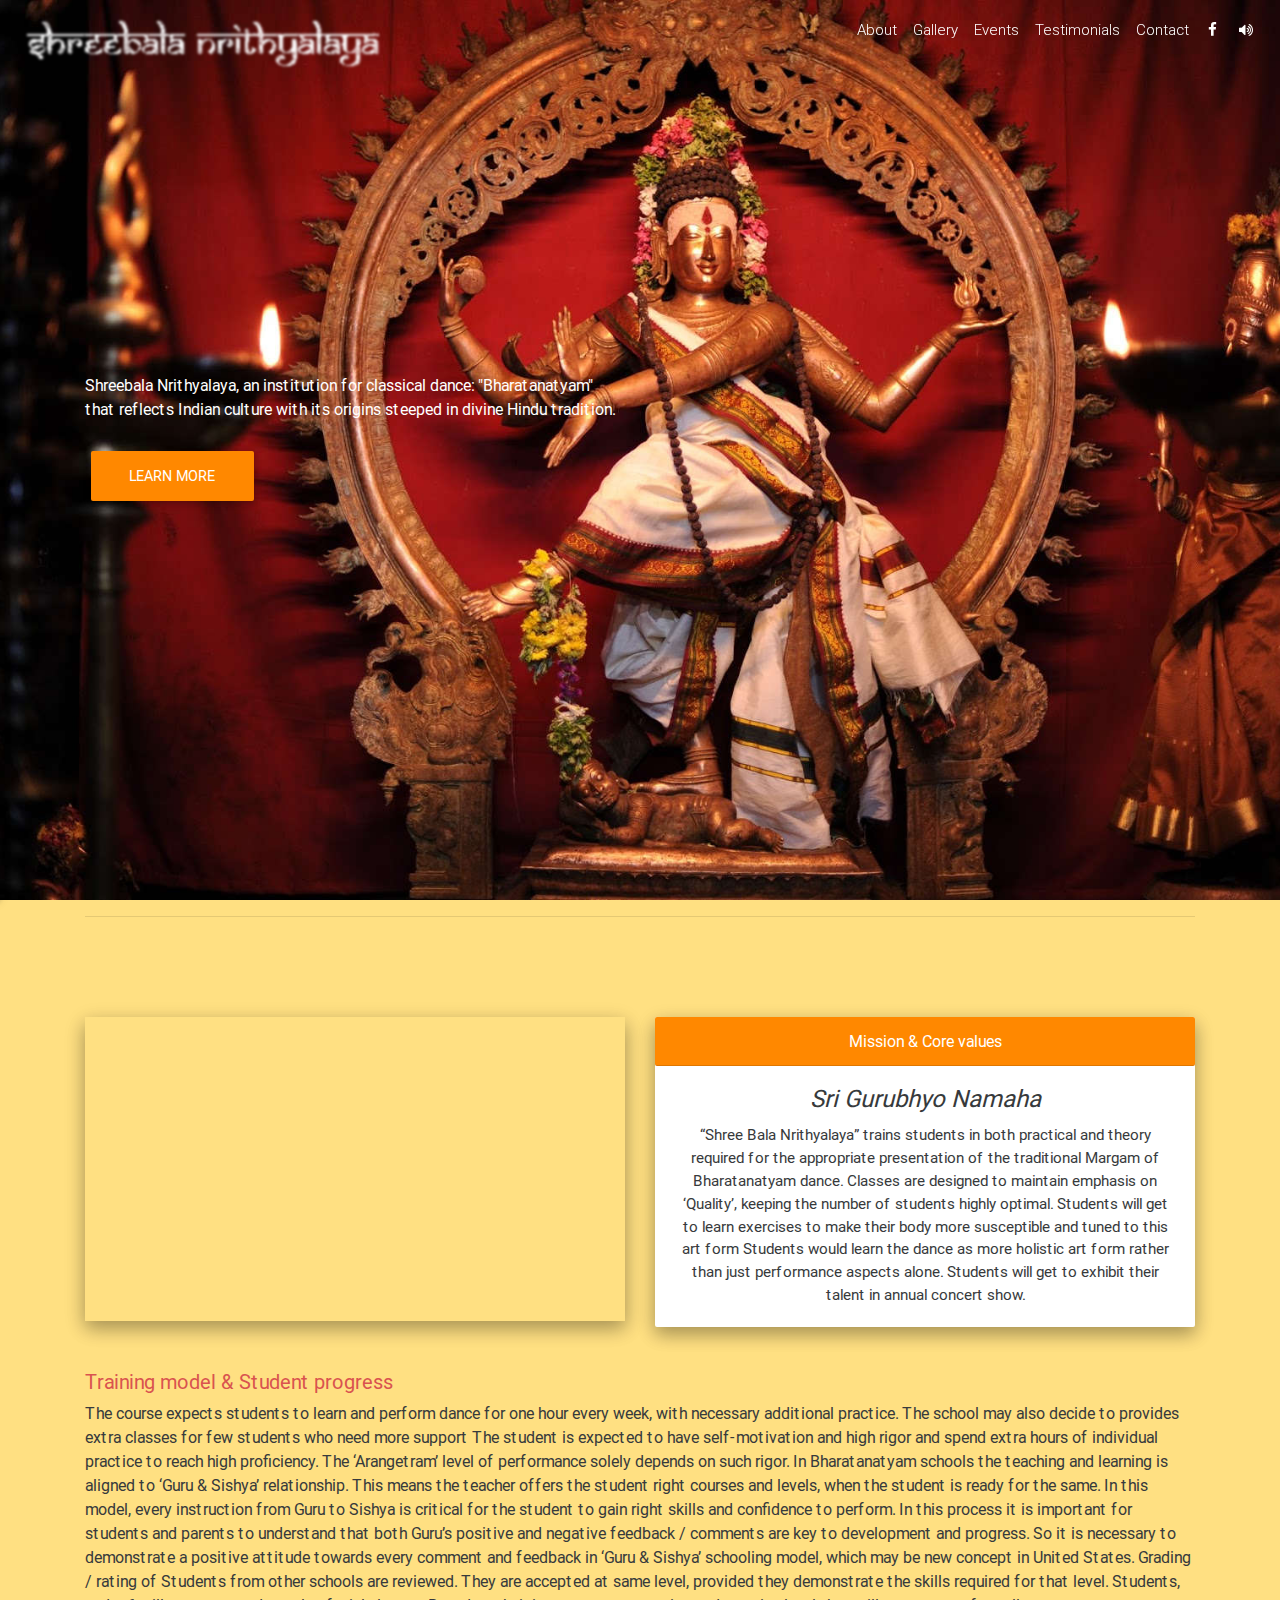
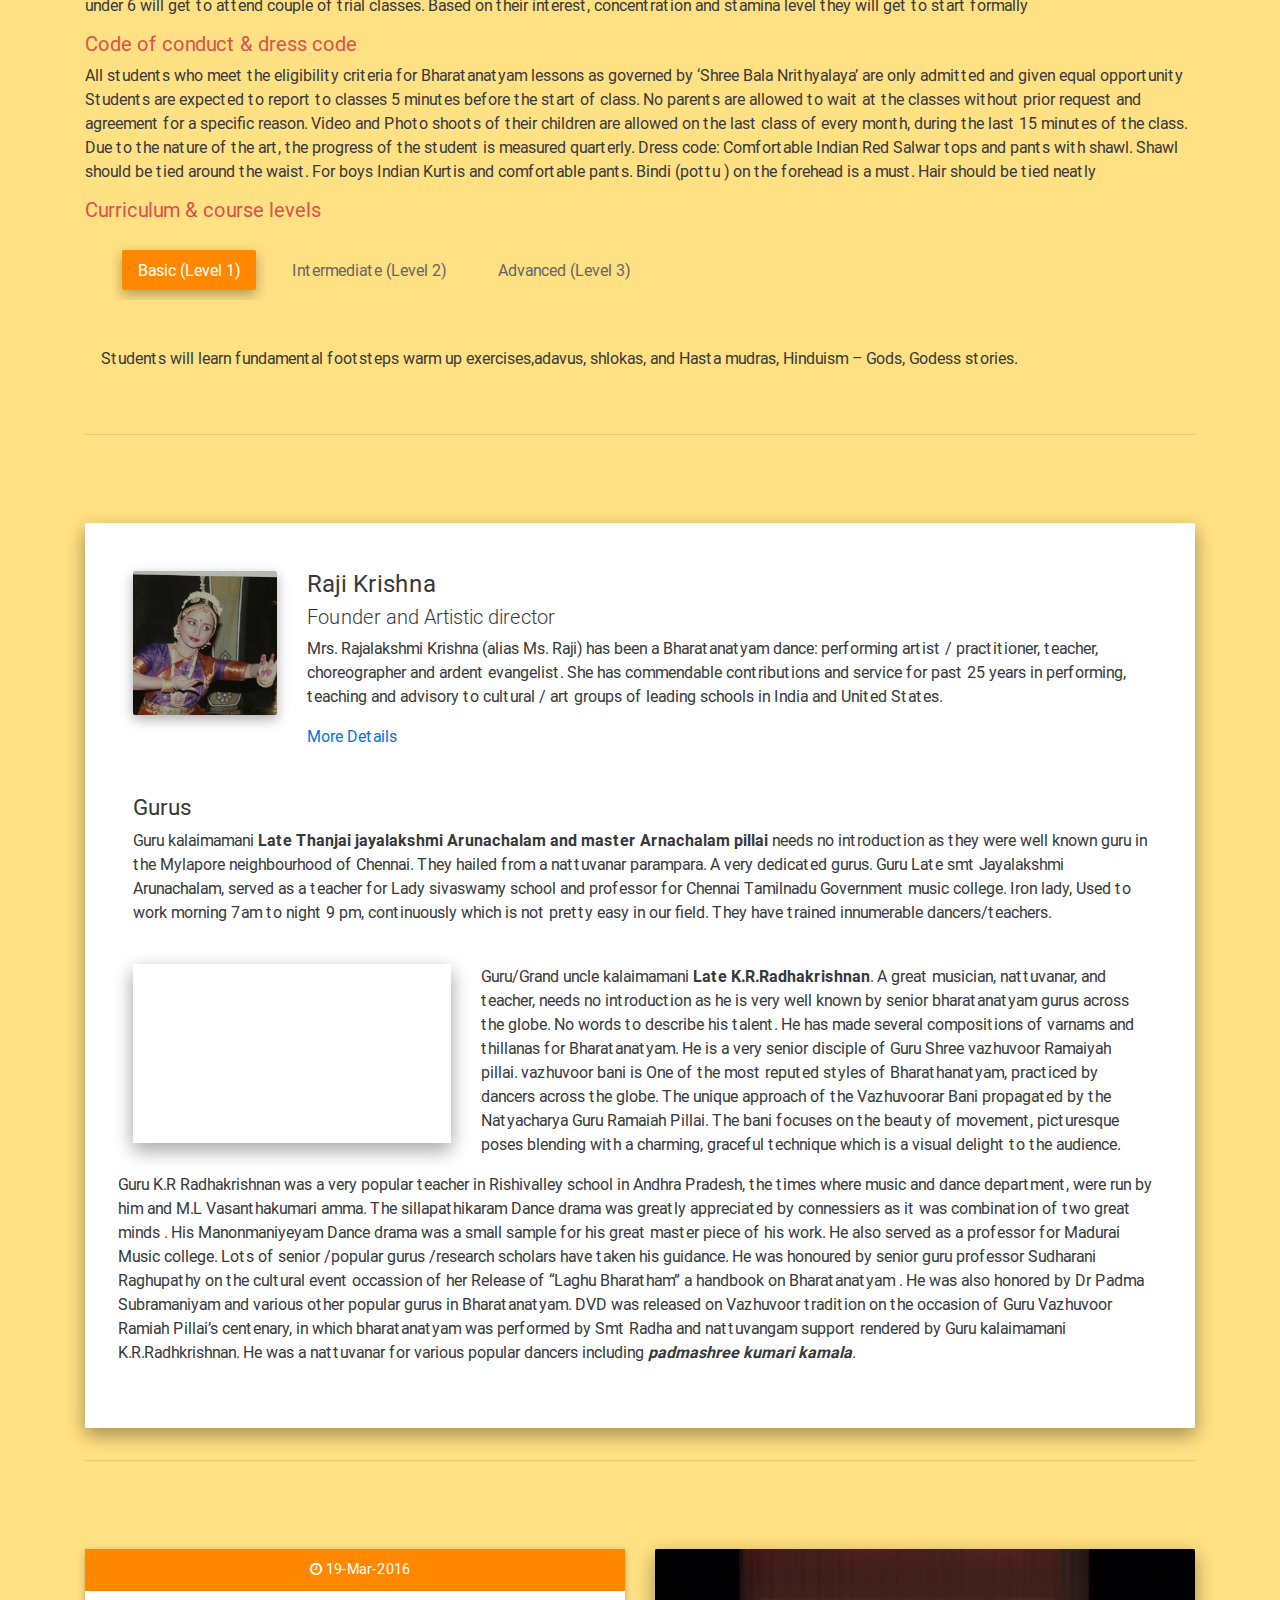
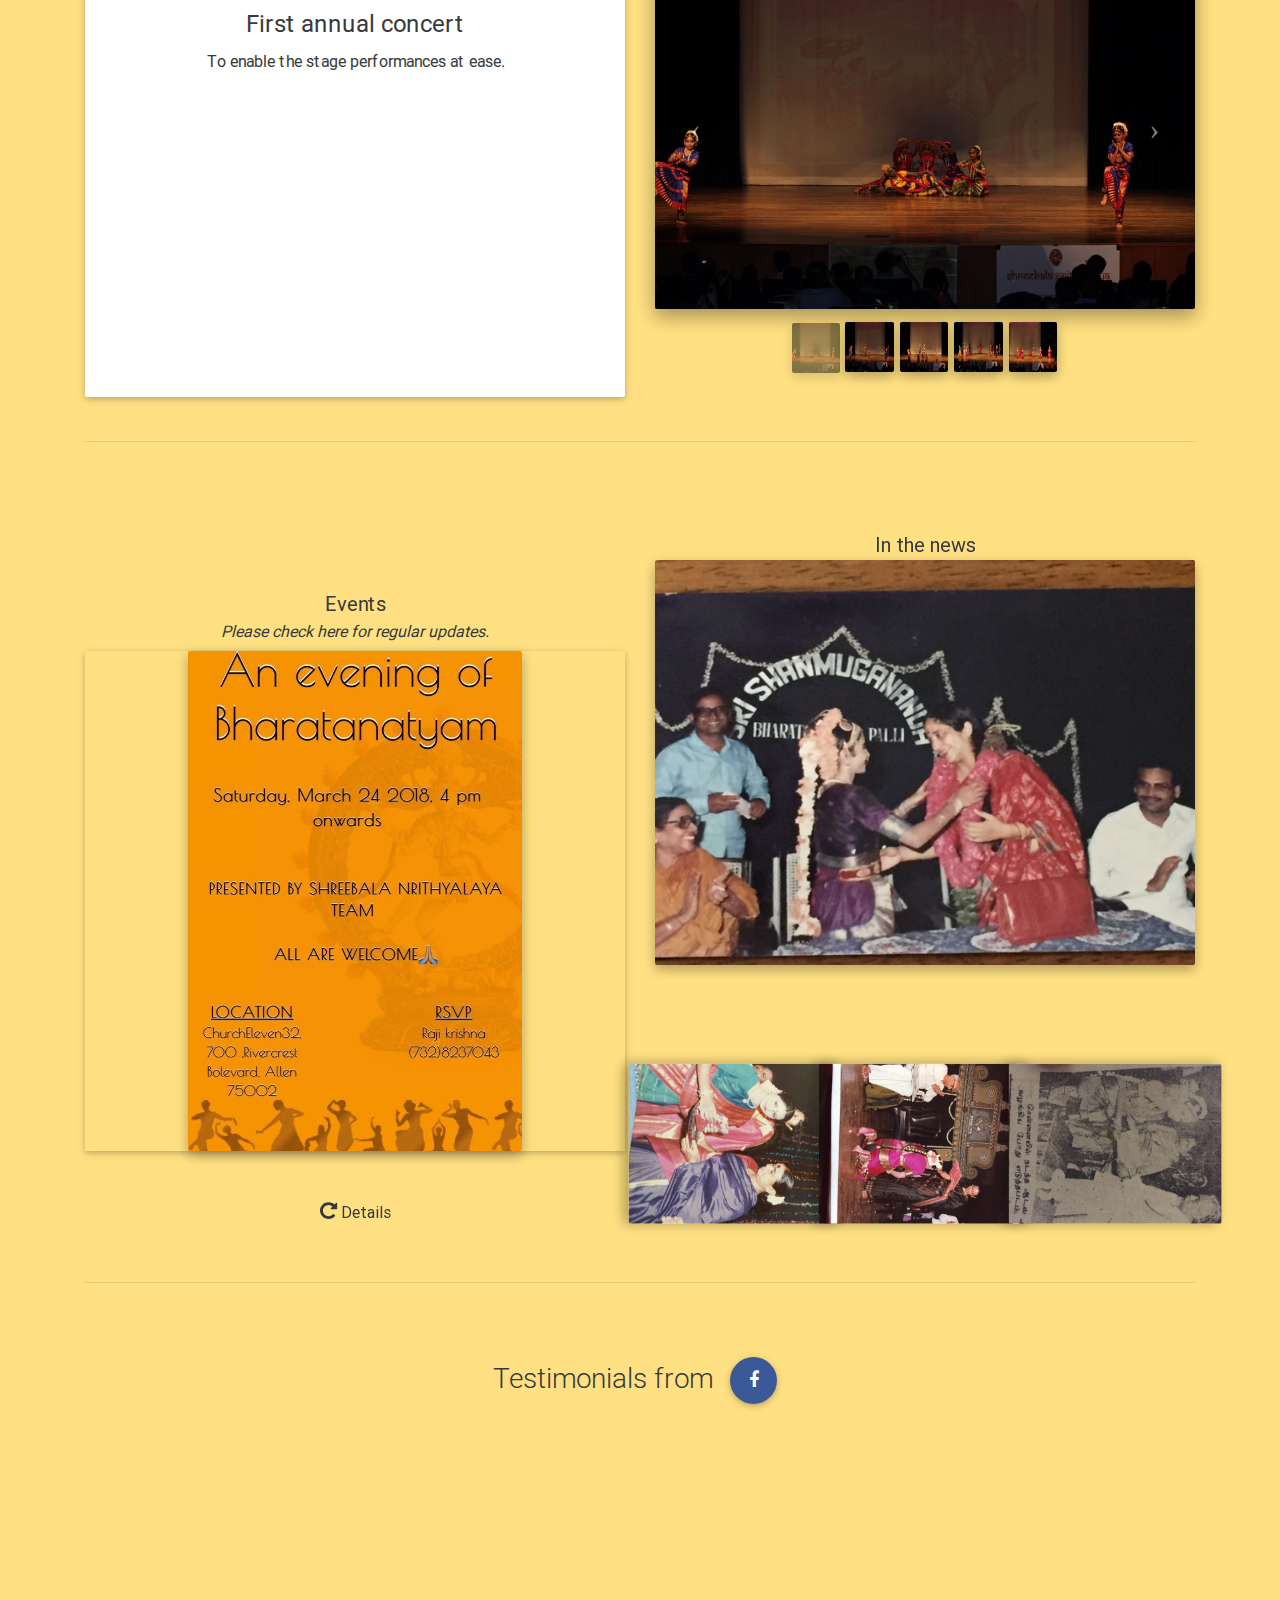
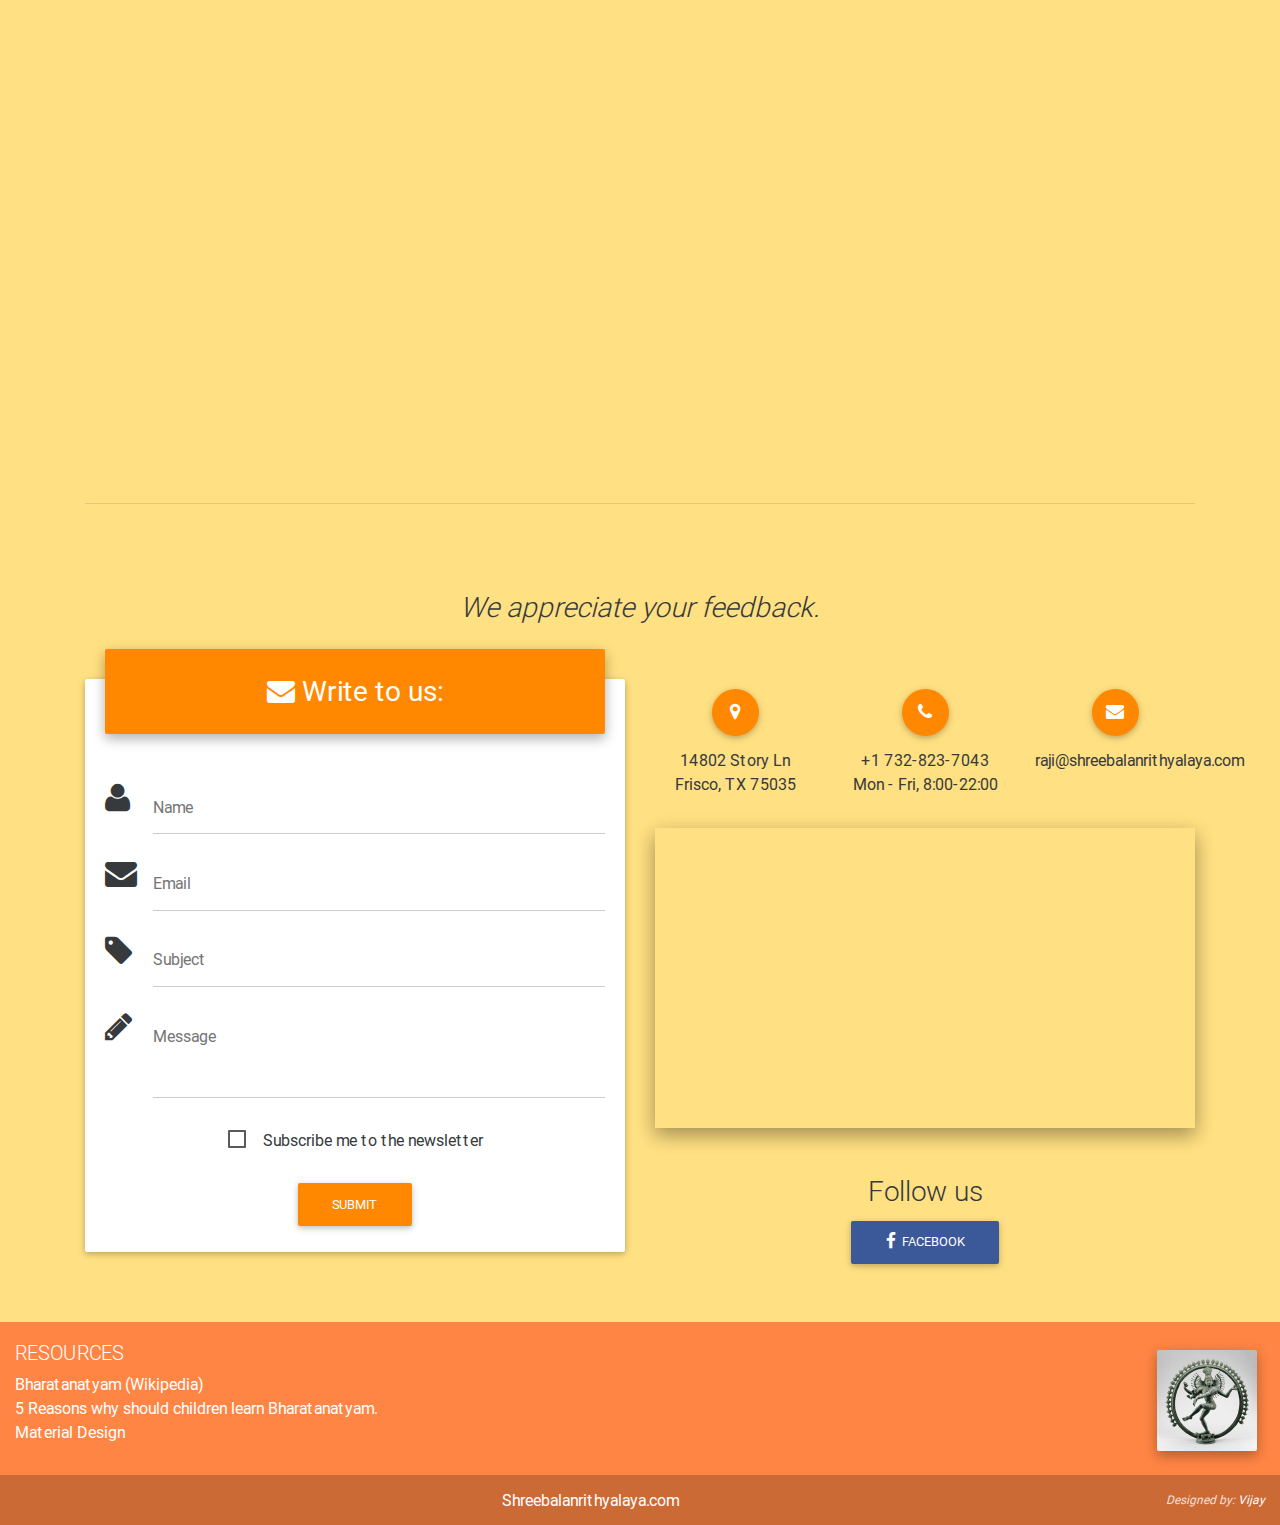
==== commit 66700e4e: "Adding new event" ====
--- a/index.html
+++ b/index.html
@@ -53,6 +53,12 @@
 			box-shadow: 0 2px 5px 0 rgba(0, 0, 0, 0.16), 0 2px 10px 0 rgba(0, 0, 0, 0.12);
         }
         
+		.imageContainer {
+			max-width: 100%;
+			max-height: 100%;
+			margin: auto;
+		}
+
         /*Intro*/
         
         .view {
@@ -195,8 +201,6 @@
             <div class="full-bg-img flex-center">
                 <div class="container">
                     <div class="row" id="home">
-
-						
 						<!--Second column-->
                         <div class="col-md-6">
                             <div class="description">
@@ -204,11 +208,11 @@
                                 <br>
                                 <a class="btn btn-warning btn-lg wow fadeInRight" href="#mission" data-wow-delay="0.4s">Learn more</a>
                             </div>
-                        </div>
-                        <!--/.Second column-->
-		    </div>
+						</div>
+						<!--/.Second column-->
+		    		</div>
                 </div>
-            </div>
+			</div>
         </div>
         <!--/.Mask-->
 
@@ -566,9 +570,9 @@
                             <div id="card-1" class="card-rotating effect__click">
 
                                 <!--Front Side-->
-                                <div class="face front">
+                                <div class="face front" style="background:transparent">
                                     <!-- Image-->
-									<img src="images/event1.jpg">
+									<img class = "imageContainer" src="images/event2.jpg" />
                                     <!--Content-->
                                     <div class="card-block">
                                         <!--Triggering button-->
@@ -578,14 +582,14 @@
                                 <!--/.Front Side-->
 
                                 <!--Back Side-->
-                                <div class="face back">
+                                <div class="face back" style="background:transparent">
 
                                     <!--Content-->
-                                    <h4>Allen Auditorium</h4>
-                                    <p>300 N Allen Dr, Allen, TX 75013
+                                    <h4>ChurchEleven32</h4>
+                                    <p>700 Rivercrest Boulevard, Allen, TX 75002
                                     </p>
                                     <hr>
-									<p>Sat, March 19, 2016 (3PM)</p>
+									<p>Sat, March 24, 2018 (4 PM)</p>
 									<hr>
                                     <!--Triggering button-->
                                     <a class="rotate-btn" data-card="card-1"><i class="fa fa-undo"></i> Back</a>
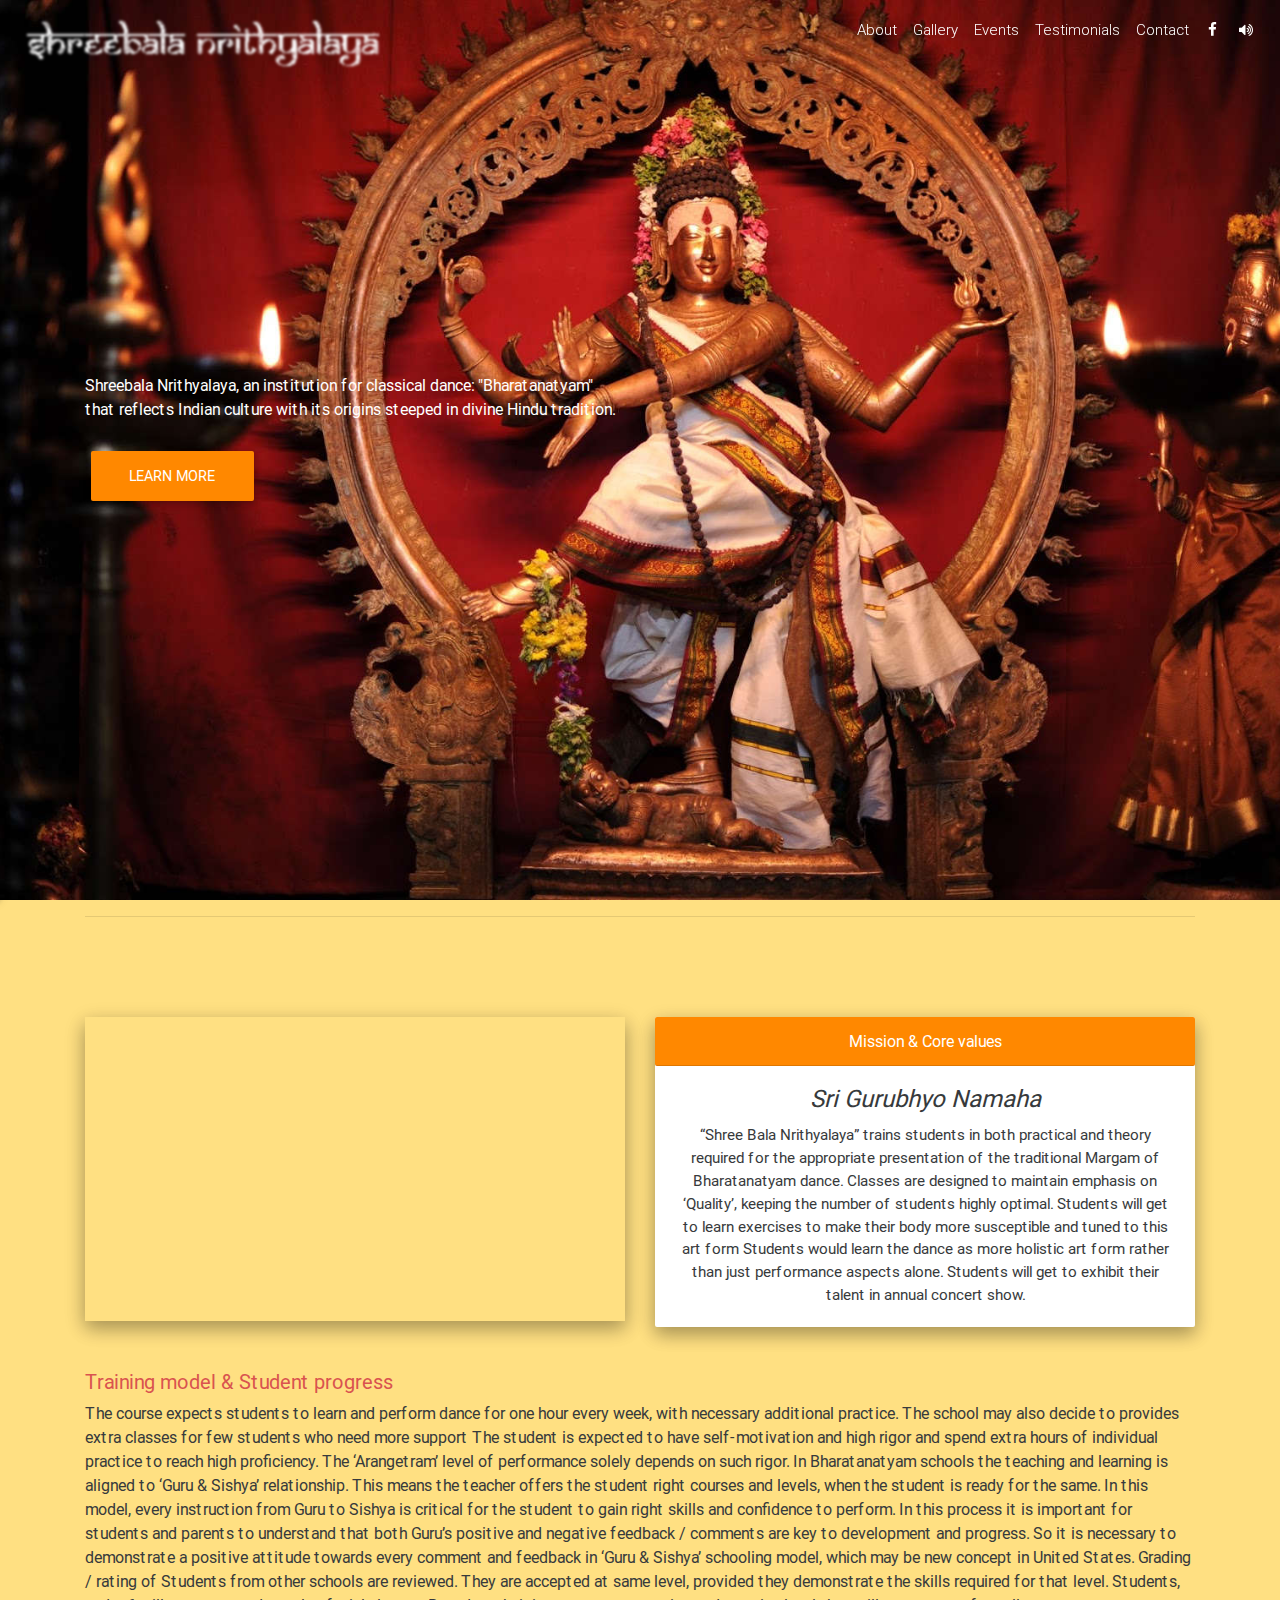
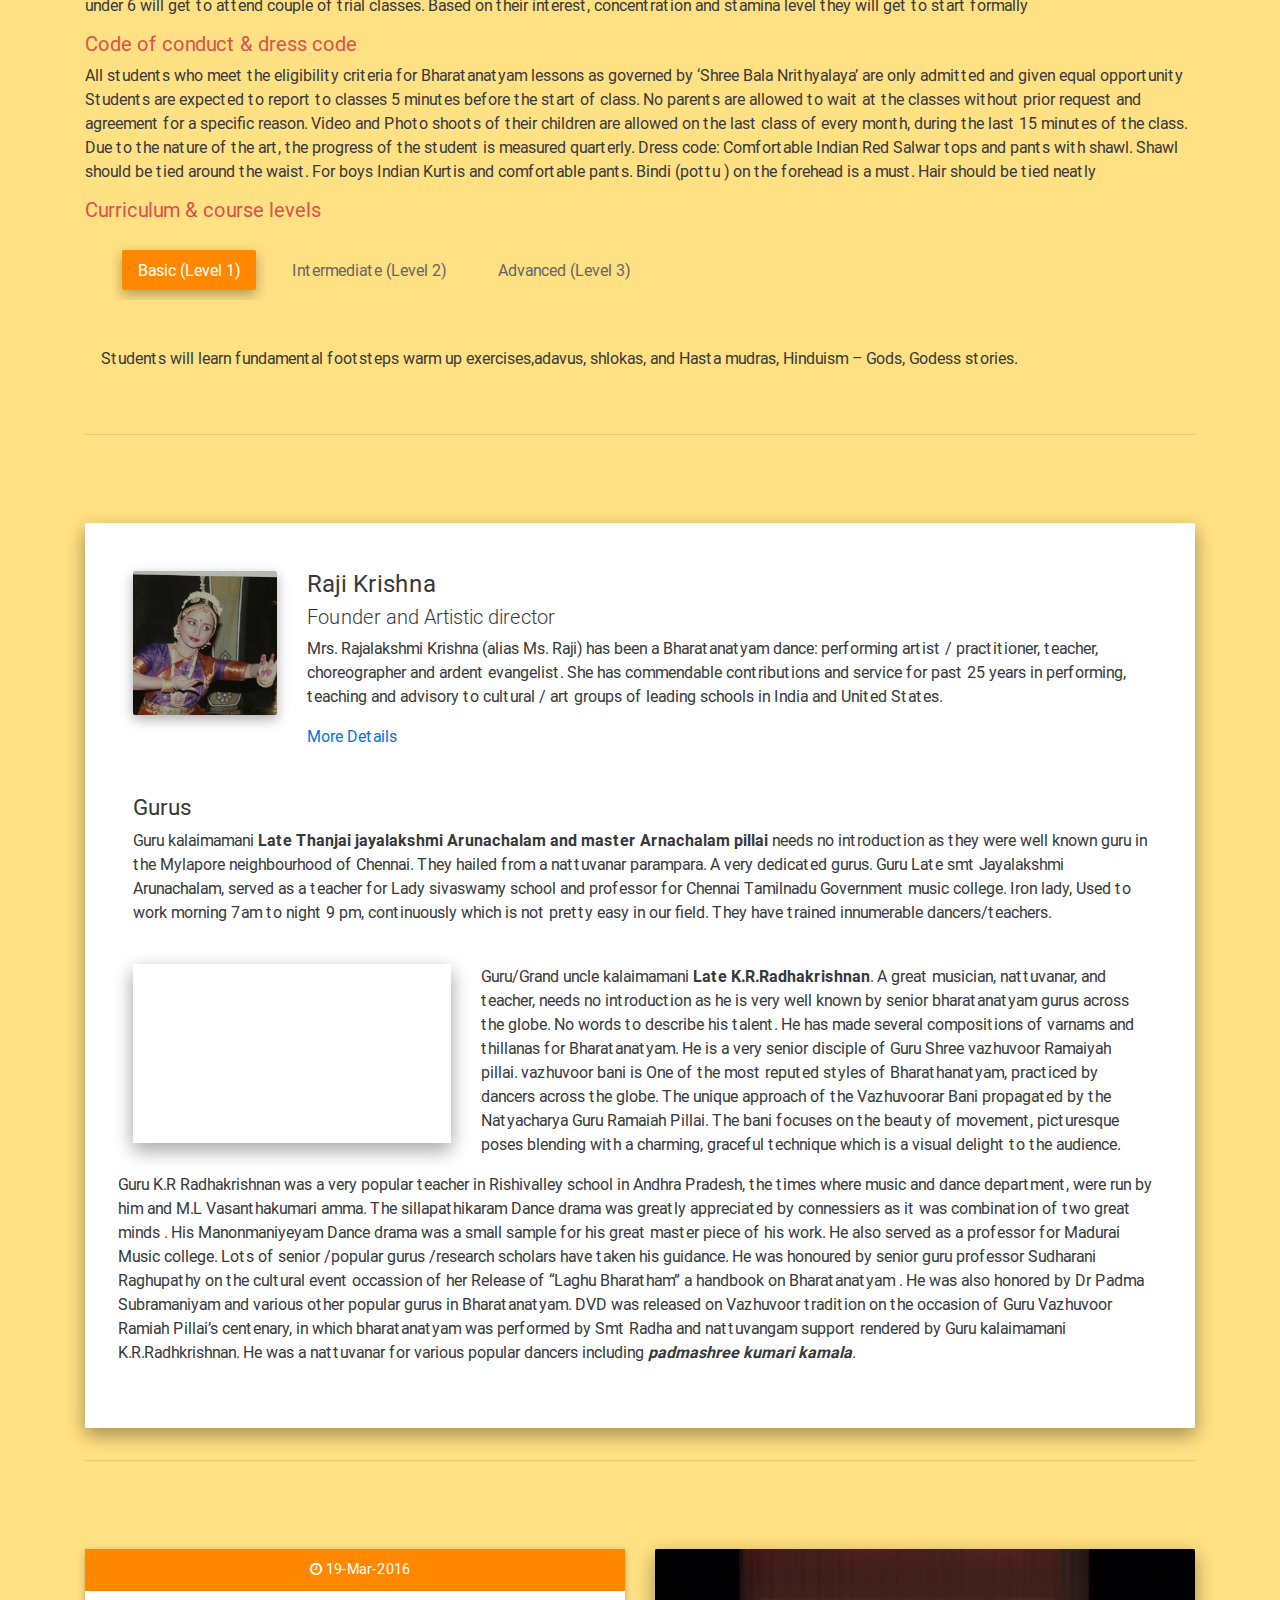
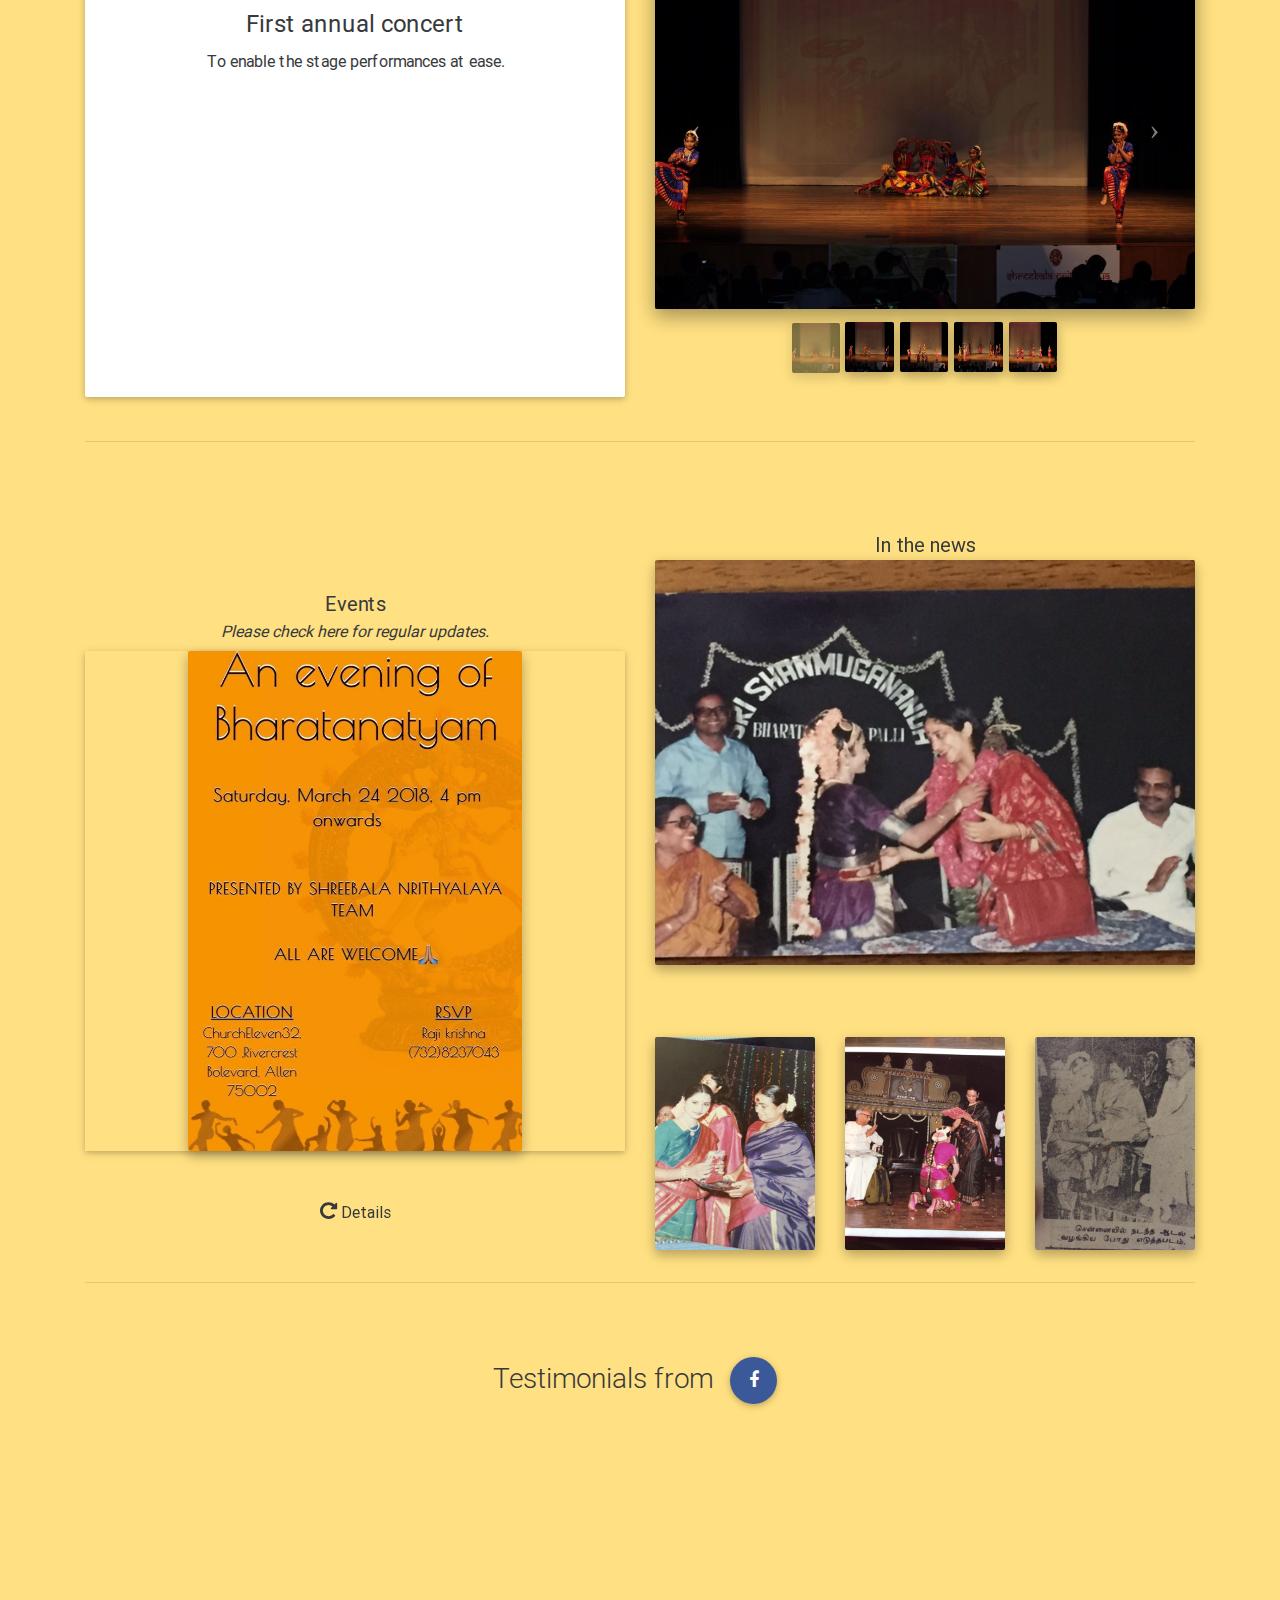
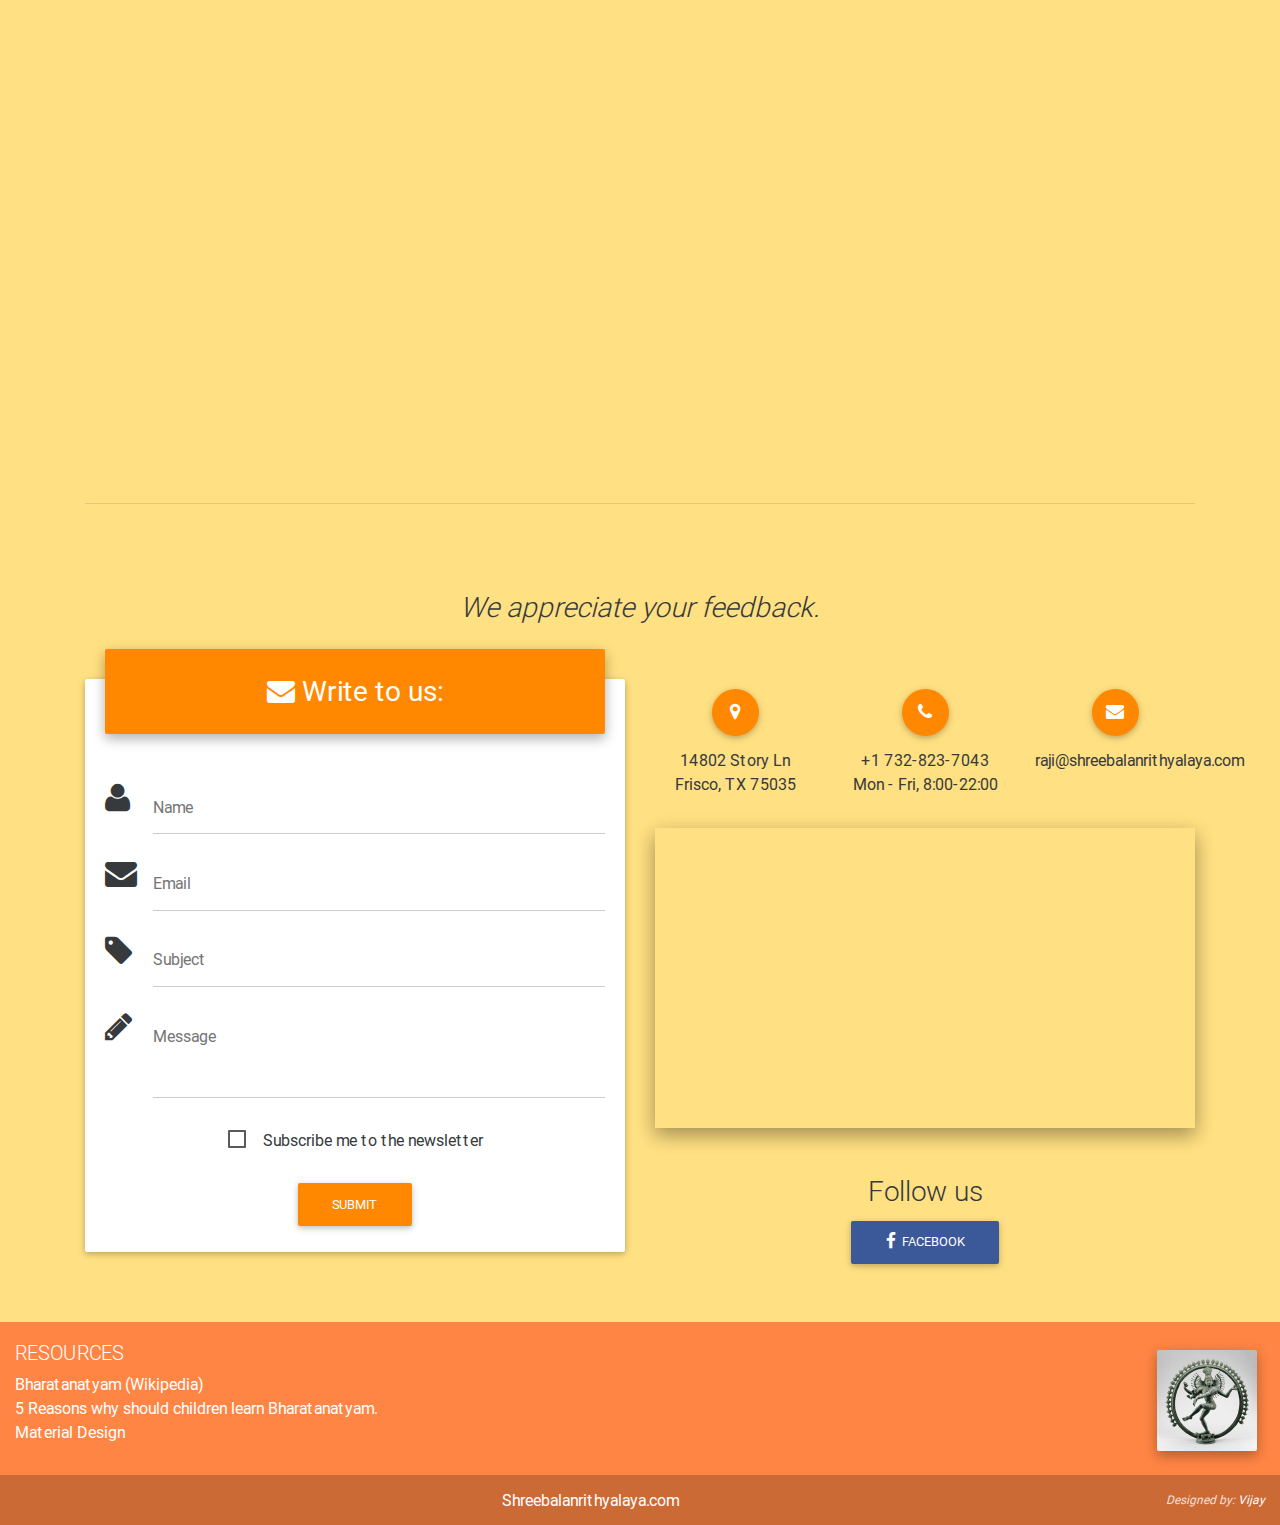
==== commit c88ec1c1: "Adjusting the news images" ====
--- a/index.html
+++ b/index.html
@@ -611,19 +611,19 @@
 						<hr class="hidden-md-down"><br class="hidden-md-down">
 						<div class="row">
 							<div class="col-md-4">
-								<img src="images/news1.jpg" class="img-fluid" alt="" style="transform:rotate(90deg);">
+								<img src="images/news1.jpg" class="img-fluid" alt="">
 							</div>
 							<br class="hidden-md-up">
 							<br class="hidden-md-up">
 							<br class="hidden-md-up">
 							<div class="col-md-4">
-								<img src="images/news2.jpg" class="img-fluid" alt="" style="transform:rotate(90deg);">
+								<img src="images/news2.jpg" class="img-fluid" alt="">
 							</div>
 							<br class="hidden-md-up">
 							<br class="hidden-md-up">
 							<br class="hidden-md-up">
 							<div class="col-md-4">
-								<img src="images/news3.jpg" class="img-fluid" alt="" style="transform:rotate(90deg);">
+								<img src="images/news3.jpg" class="img-fluid" alt="">
 							</div>
 						</div>
 					</div>					
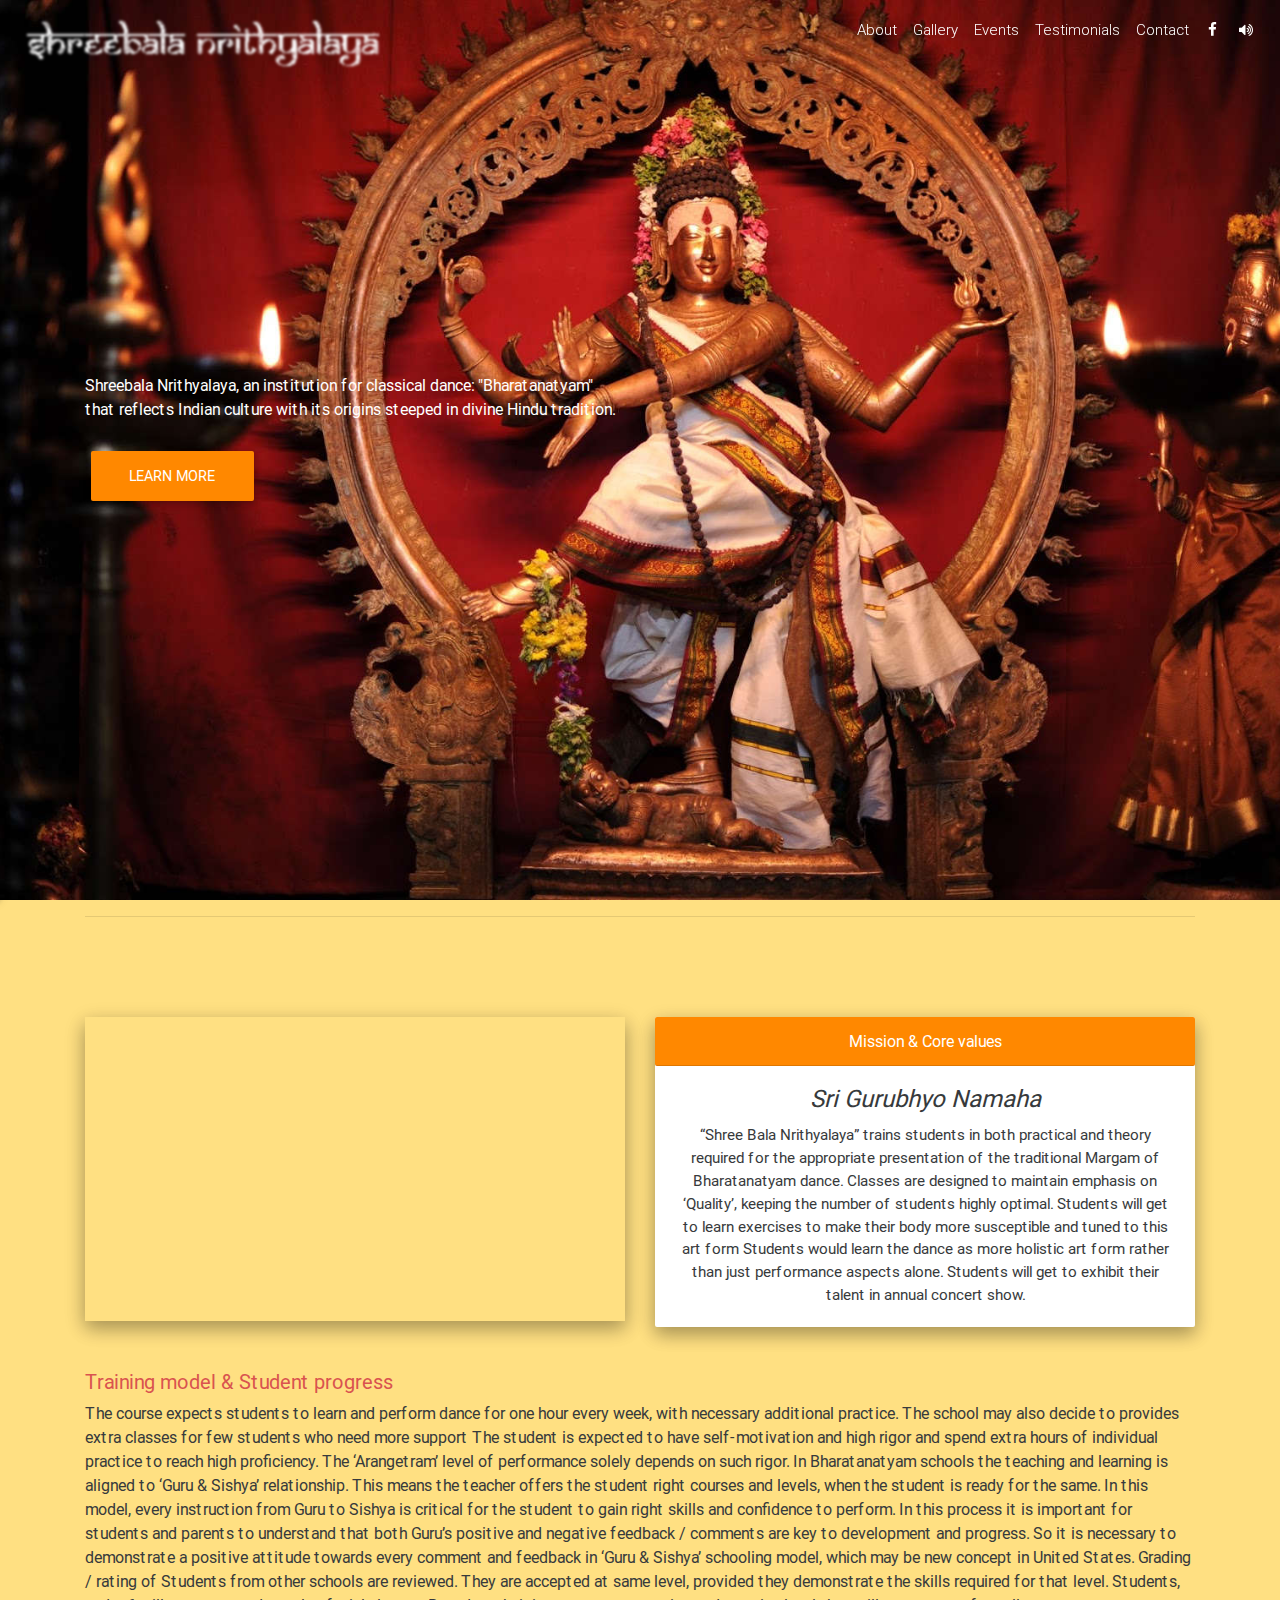
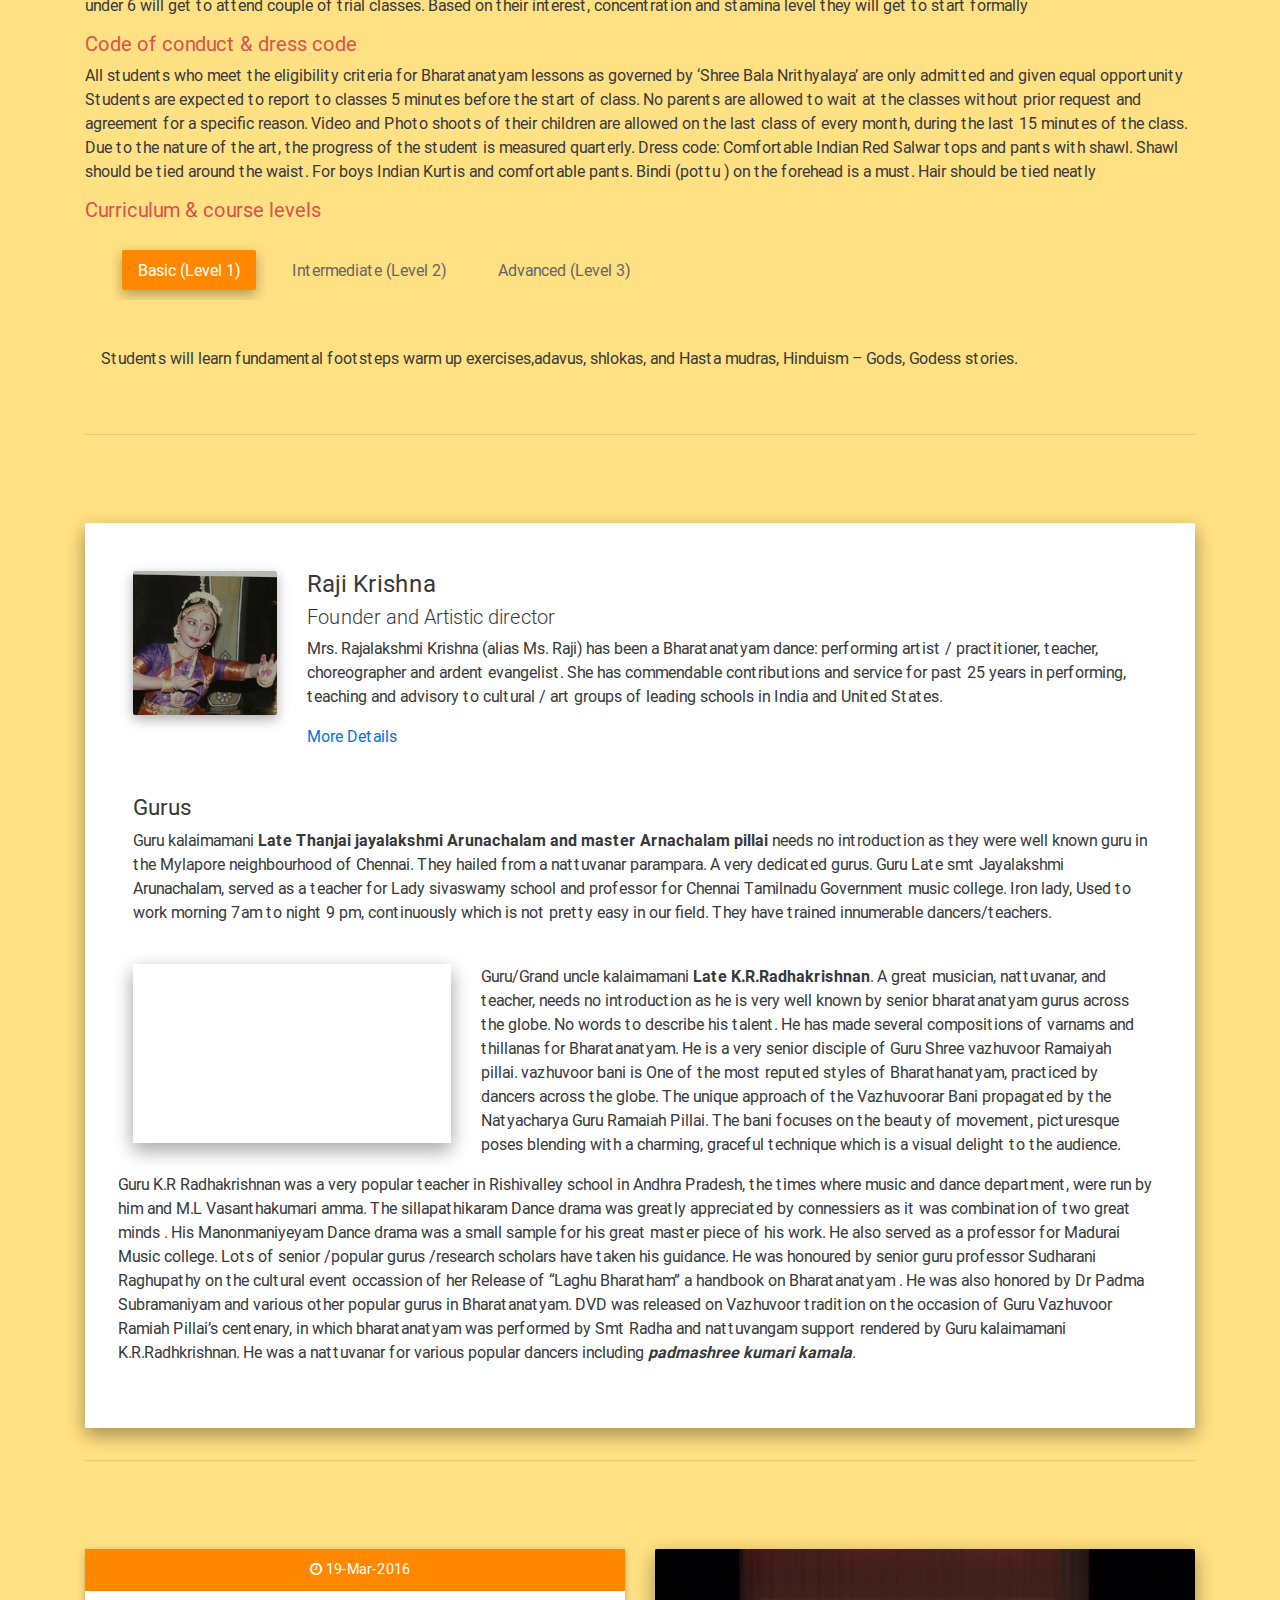
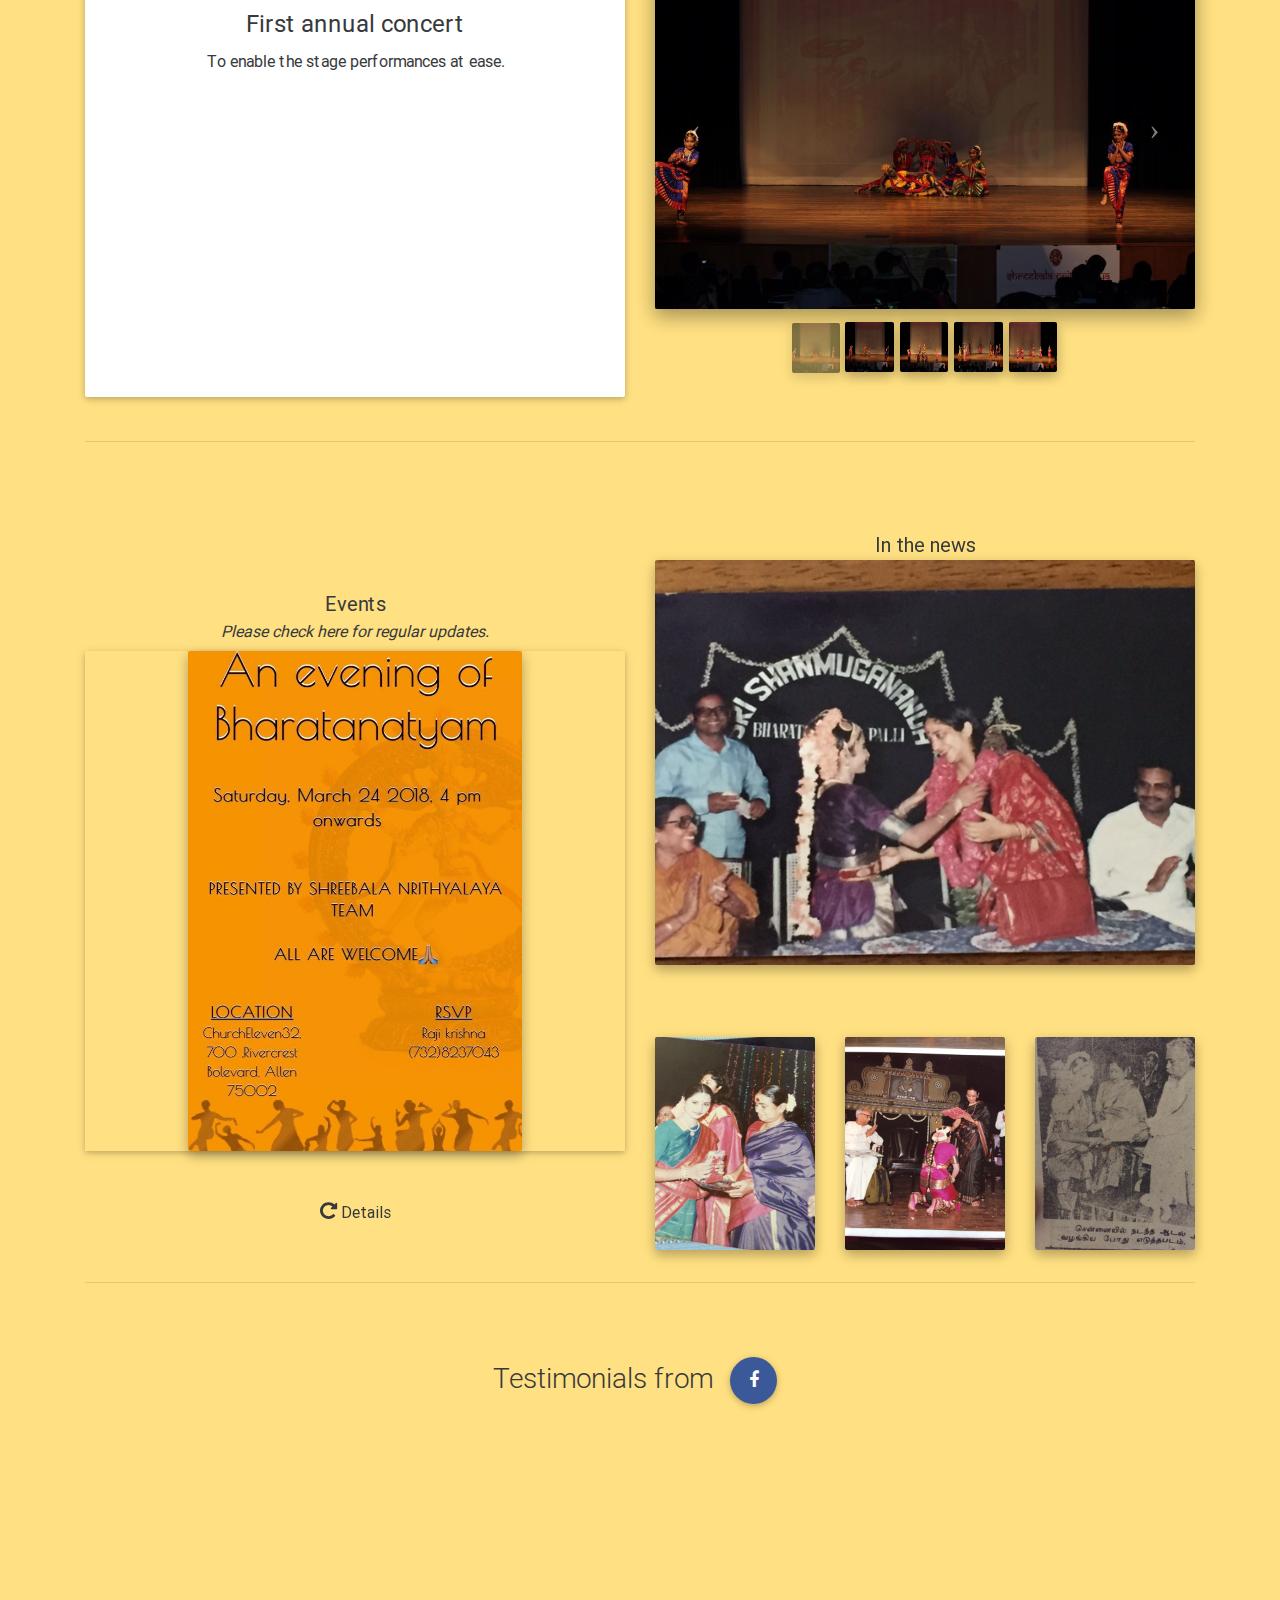
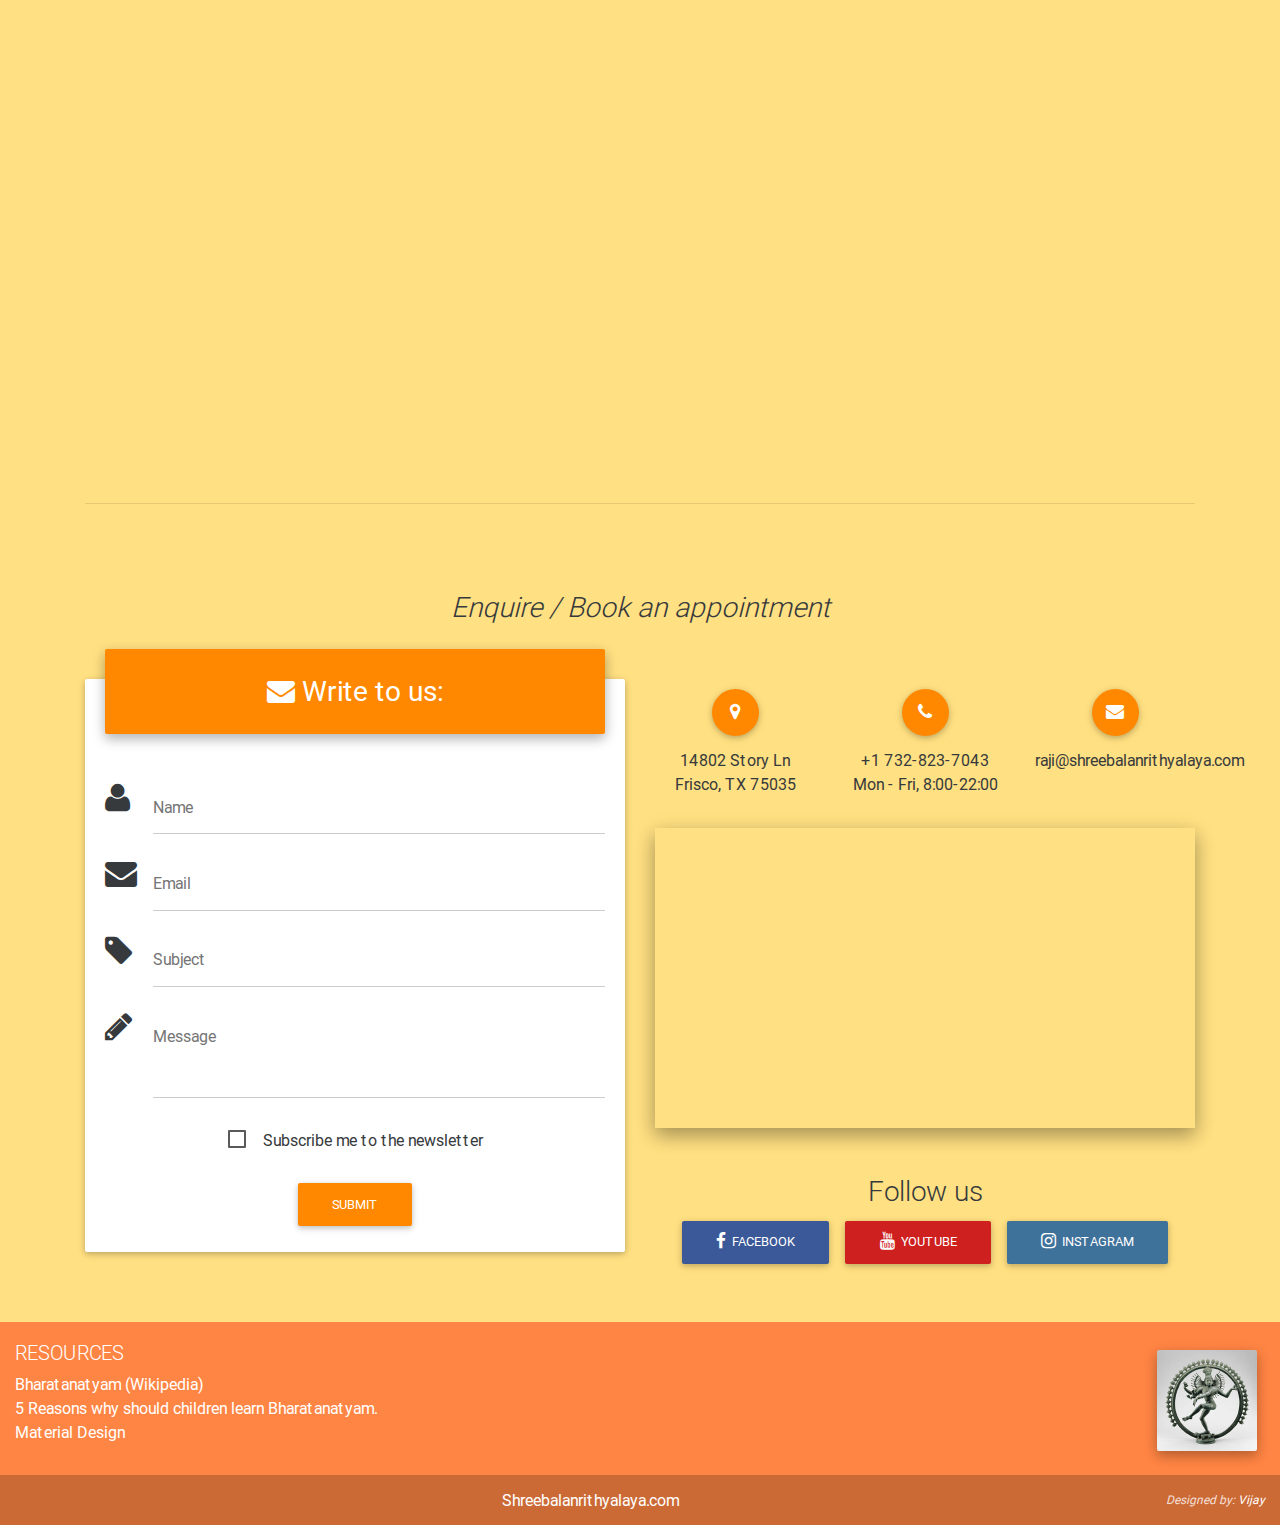
==== commit bffd4ab9: "Fixes and adding more social sharing" ====
--- a/index.html
+++ b/index.html
@@ -10,7 +10,7 @@
     <meta name="og:image" content="images/bg.jpg"/>
     <meta name="og:title" content="Shreebala Nrithyalaya" />
     <meta name="og:description" content="Shreebala Nrithyalaya, an institution for classical dance: Bharatanatyam" />
-    <meta name="og:url" content="http://www.shreebalanrithyalaya.com/"/>
+    <meta name="og:url" content="https://www.shreebalanrithyalaya.com/"/>
     <meta name="description" content="Shreebala Nrithyalaya, an institution for classical dance: Bharatanatyam that reflects Indian culture with its origins steeped in divine Hindu tradition." />
     <meta name="keywords" content="Bharatanatyam, Texas, Frisco, Dancing, Classical dance, Performing arts" />
 
@@ -265,25 +265,6 @@
 			</div>
 		</div>
 
-		<!-- Facebook Follow Modal -->
-		<div class="modal fade modal-ext" id="fbFollowModal" tabindex="-1" role="dialog" aria-labelledby="myModalLabel" aria-hidden="true">
-			<div class="modal-dialog modal-sm" role="document">
-				<!--Content-->
-				<div class="modal-content">
-					<div class="modal-header">
-						<p class="lead">Facebook</p>
-					</div>
-					<div class="modal-body flex-center">
-						<iframe src="https://www.facebook.com/plugins/follow.php?href=https%3A%2F%2Fwww.facebook.com%2Fshreebalanrithyalaya&width=78&height=65&layout=button&size=large&show_faces=true&appId" width="78" height="65" style="border:none;overflow:hidden" scrolling="no" frameborder="0" allowTransparency="true"></iframe>
-					</div>
-					<div class="modal-footer text-xs-center">
-						<button type="button" class="btn btn-warning" data-dismiss="modal">Close</button>
-					</div>
-				</div>
-				<!--/.Content-->
-			</div>
-		</div>
-
 		<!-- Facebook Share Modal -->
 		<div class="modal fade modal-ext" id="fbShareModal" tabindex="-1" role="dialog" aria-labelledby="myModalLabel" aria-hidden="true">
 			<div class="modal-dialog modal-sm" role="document">
@@ -915,7 +896,7 @@
             <section class="section m-b-4">
                 <!--Section description-->
 		<br>
-                <h3 class="text-xs-center font-italic">We appreciate your feedback.</h3>
+                <h3 class="text-xs-center font-italic">Enquire / Book an appointment</h3>
 		<br>
 		<br>
                 <div class="row">
@@ -1006,12 +987,15 @@
 						
 						<div id="social" class="text-xs-center">
 							<h3>Follow us</h3>
-							<button type="button" class="btn btn-fb" data-toggle="modal" data-target="#fbFollowModal"><i class="fa fa-facebook left"></i> Facebook</button>
-							<!--
-							<a href="https://www.facebook.com/plugins/follow.php?href=https%3A%2F%2Fwww.facebook.com%2Fsbnlaya2014.org">
+							<a href="https://www.facebook.com/shreebalanrithyalaya" target="_blank">
 								<button type="button" class="btn btn-fb"><i class="fa fa-facebook left"></i> Facebook</button>
 							</a>
-							-->
+							<a href="https://www.youtube.com/channel/UCIG6gpnmBnqJl9oXX4J1PyA" target="_blank">
+								<button type="button" class="btn btn-yt"><i class="fa fa-youtube left"></i> Youtube</button>
+							</a>
+							<a href="https://www.instagram.com/shreebalanrithyalaya/" target="_blank">
+								<button type="button" class="btn btn-ins"><i class="fa fa-instagram left"></i> Instagram</button>
+							</a>
 						</div>
                     </div>
                     <!--/Second column-->
@@ -1036,7 +1020,7 @@
                     <ul>
                         <li><a href="https://en.wikipedia.org/wiki/Bharatanatyam" target="_blank">Bharatanatyam (Wikipedia)</a></li>
                         <li><a href="https://www.papertostone.com/q-article/why-should-children-learn-bharatanatyam/" target="_blank">5  Reasons why should children learn Bharatanatyam.</a></li>
-                        <li><a href="http://www.google.com/design" target="_blank">Material Design</a></li>
+                        <li><a href="https://www.google.com/design" target="_blank">Material Design</a></li>
                     </ul>
                 </div>
                 <!--/.Second column-->
@@ -1057,7 +1041,7 @@
         <!--Copyright-->
         <div class="footer-copyright">
             <div class="container-fluid">
-                <a href="http://www.shreebalanrithyalaya.com"> Shreebalanrithyalaya.com </a>
+                <a href="https://www.shreebalanrithyalaya.com"> Shreebalanrithyalaya.com </a>
 				<a class="float-xs-right font-italic" style="font-size:0.75rem;" href="mailto:vijay@shreebalanrithyalaya.com">&nbsp;Vijay</a>
 				<p class="float-xs-right font-italic" style="font-size:0.75rem;">Designed by:</p>
             </div>
@@ -1159,7 +1143,7 @@
 
 			/* If all went well. */
 			$.ajax({
-				url: 'http://api.kavericorp.in:8080/v1/submitfeedback',
+				url: 'https://api.shreebalanrithyalaya.com/v1/submitfeedback',
 				type: 'post',
 				data: JSON.stringify({name: name, email: email, subject: subject, message: message, optin: optin}),
 				dataType: 'json',
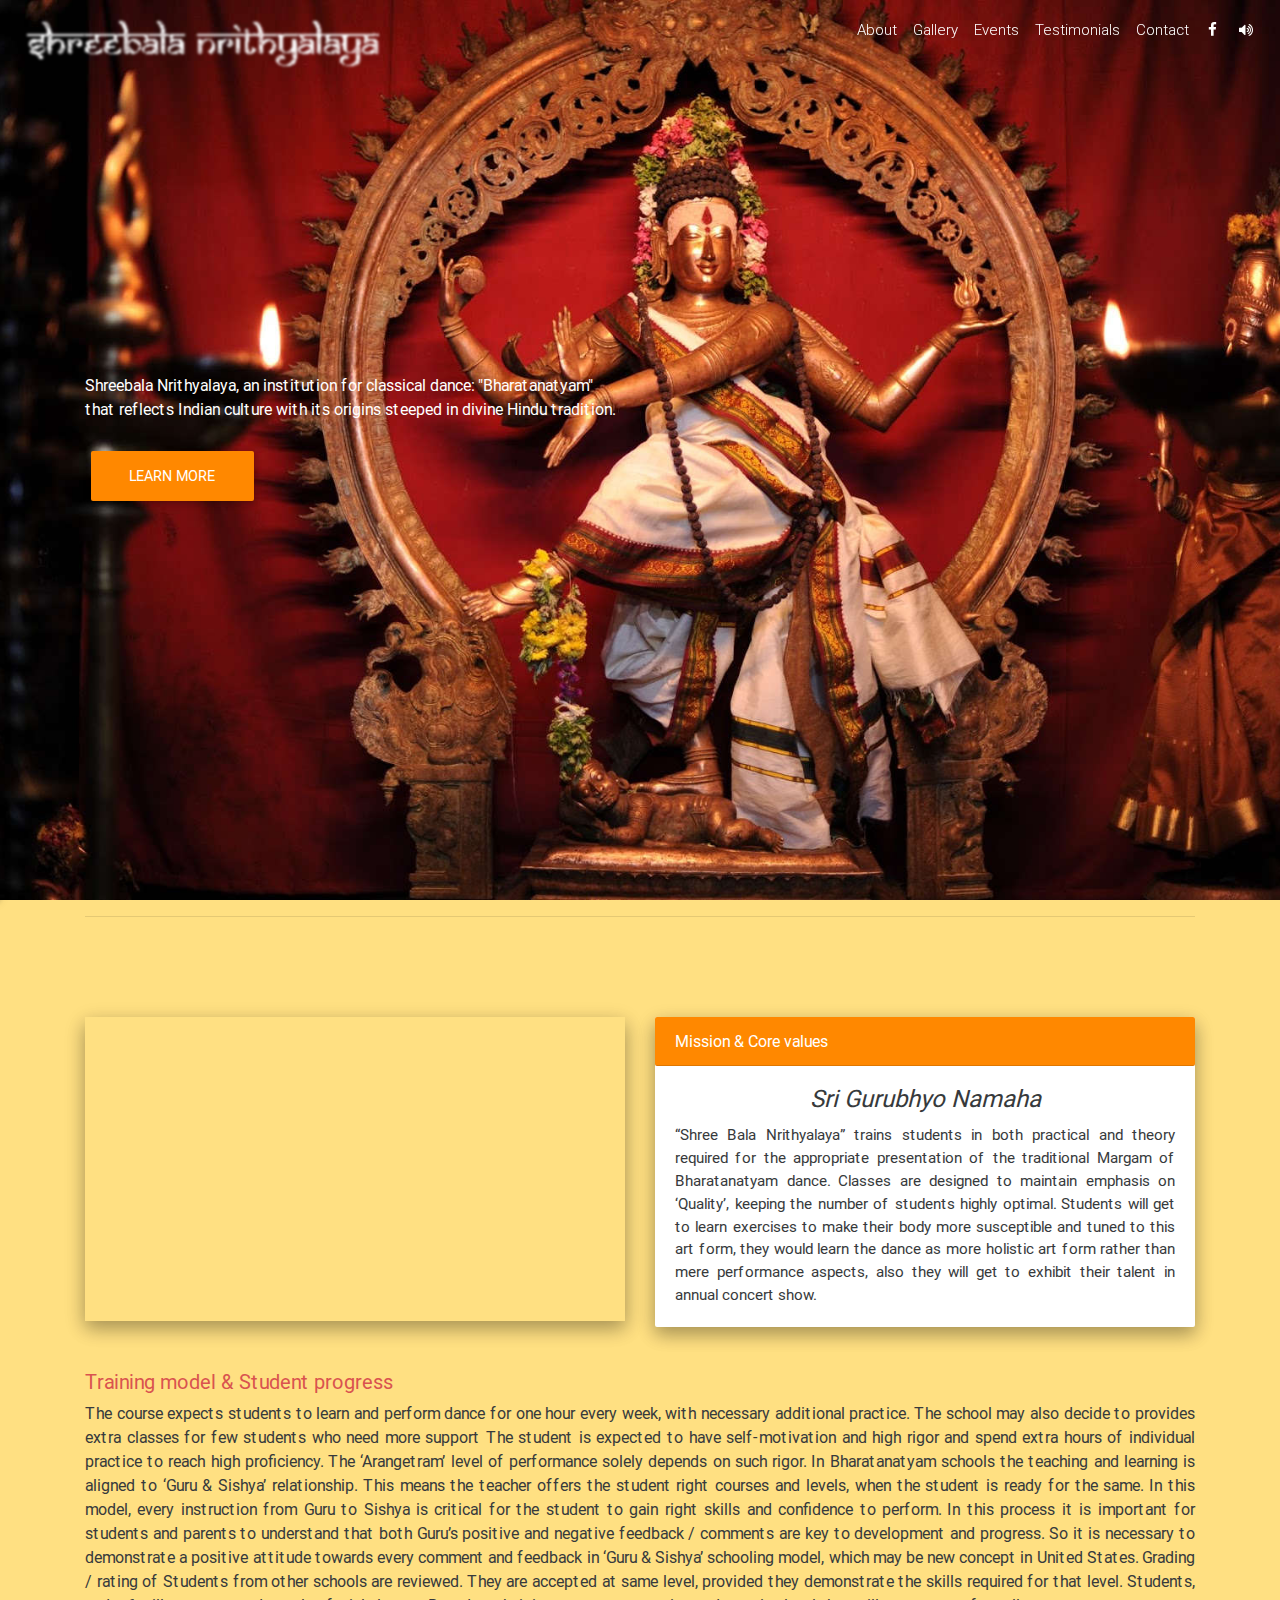
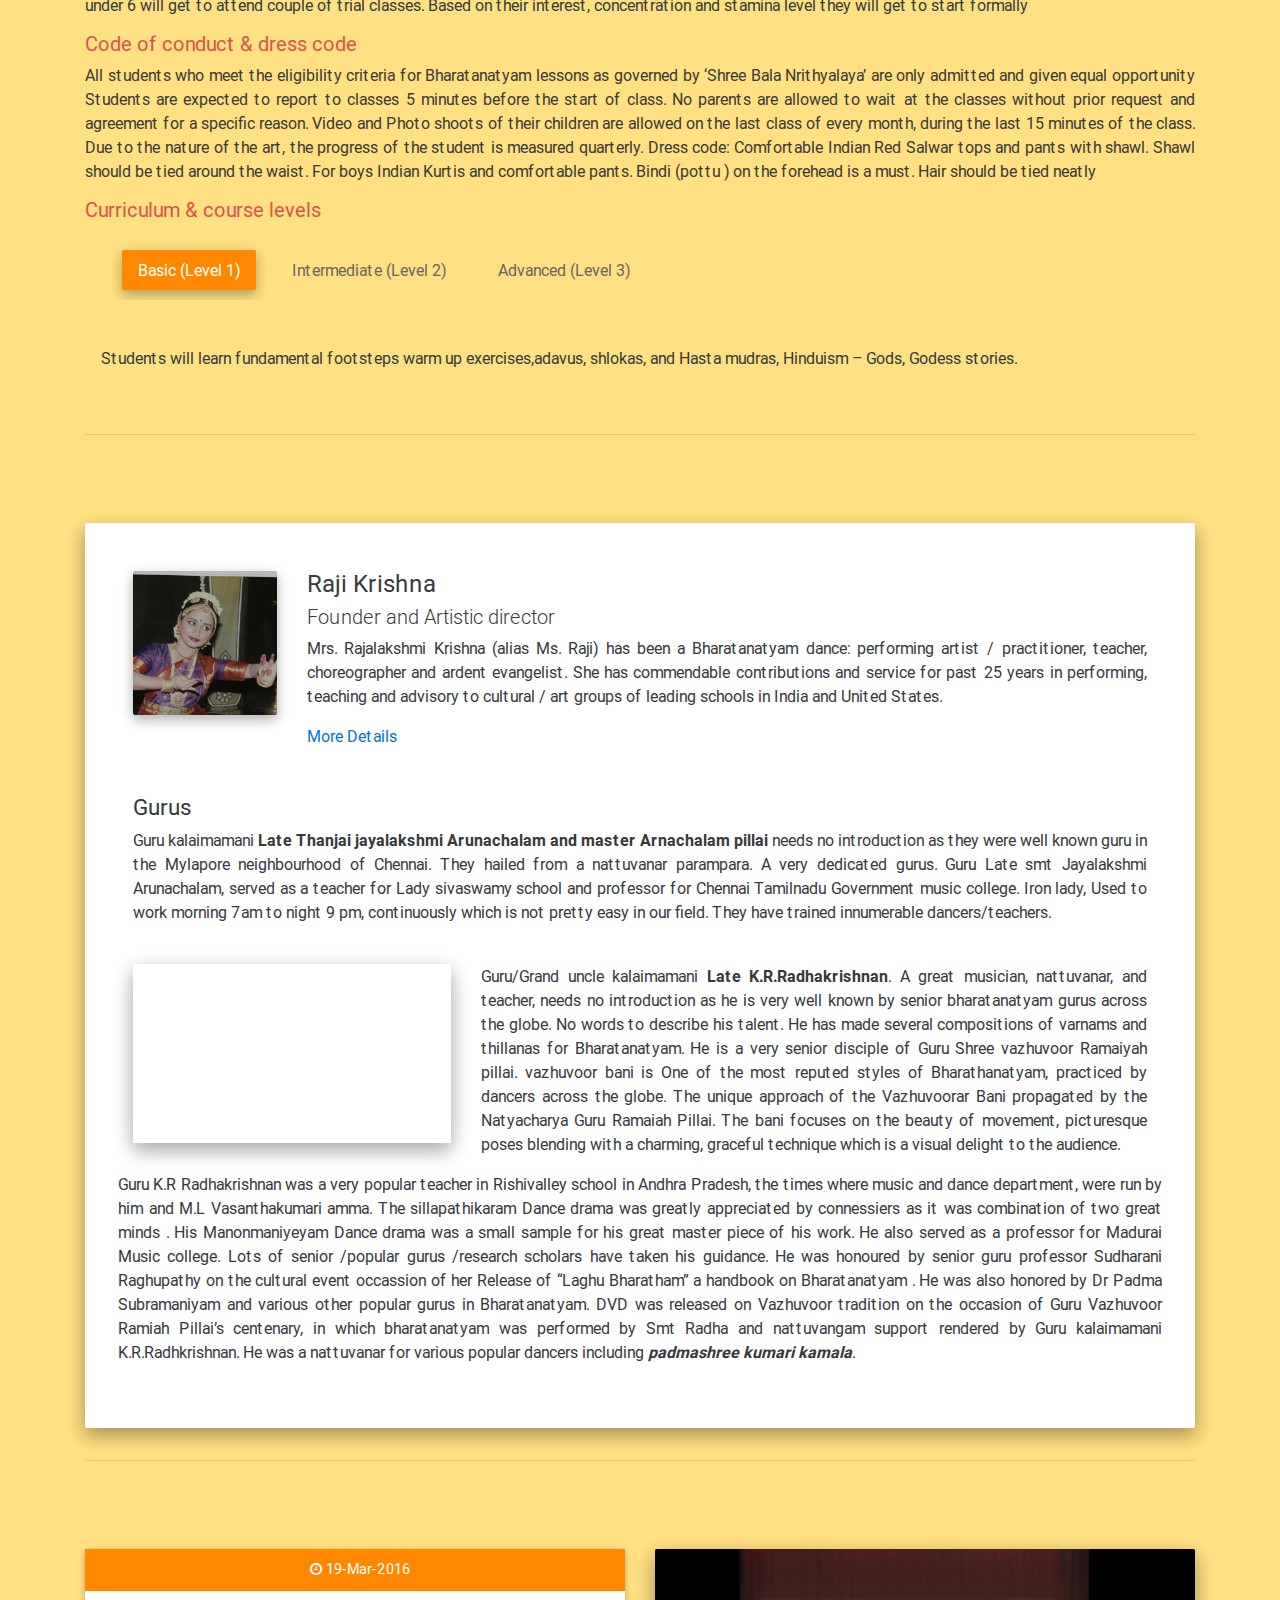
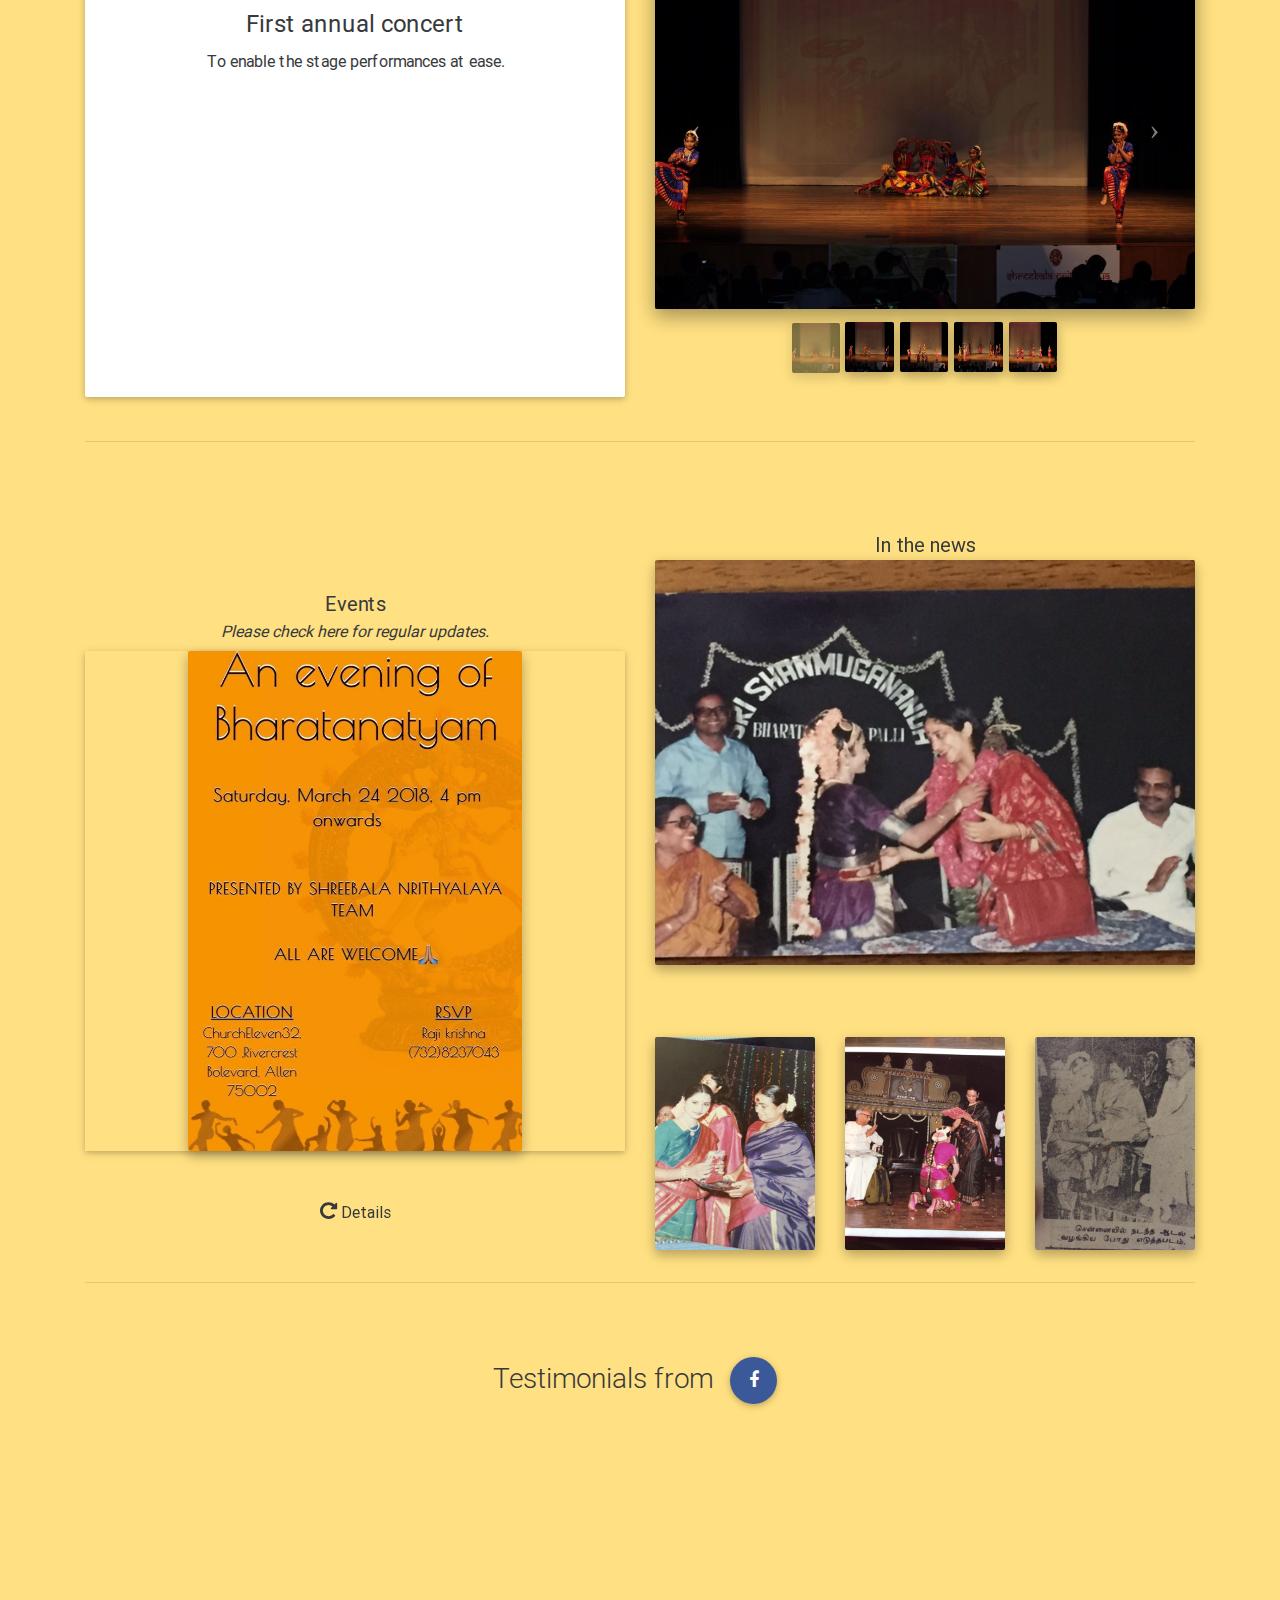
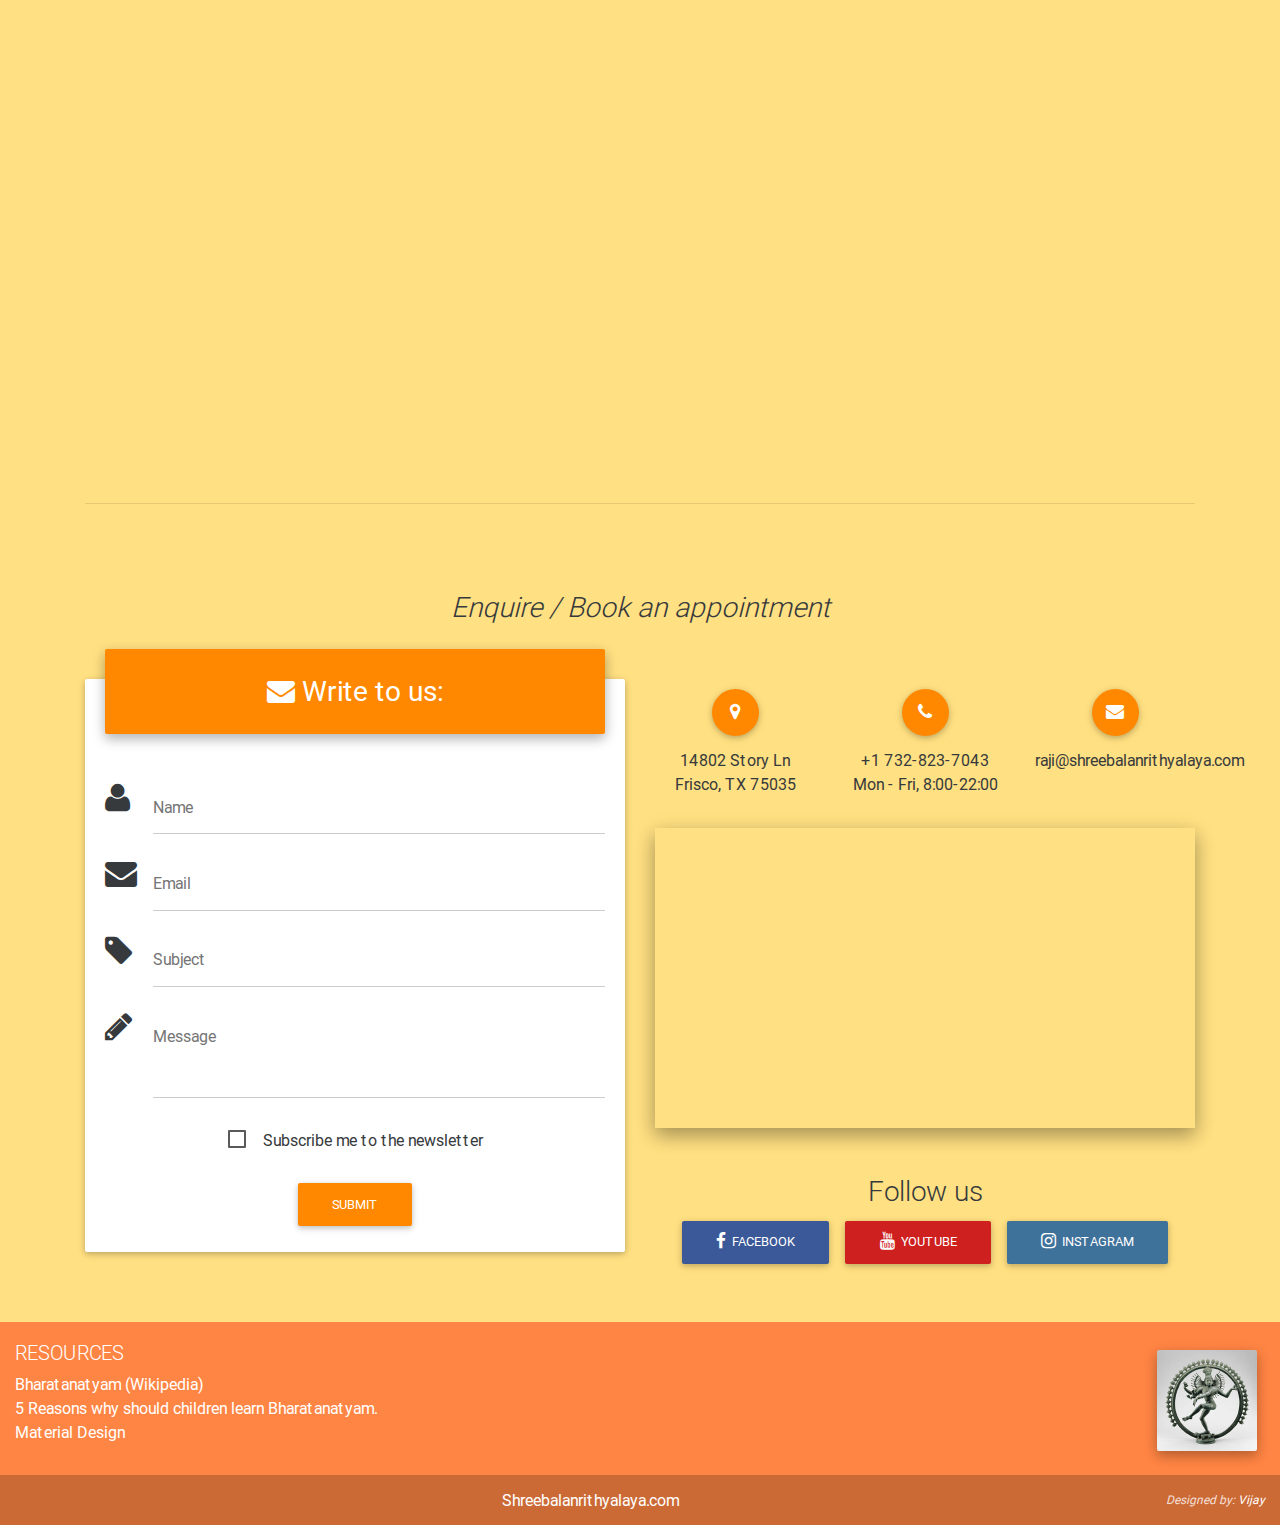
==== commit 233f292e: "Justifying texts" ====
--- a/index.html
+++ b/index.html
@@ -298,21 +298,21 @@
 					</div>
 					<hr class="hidden-md-up">
 					<div class="col-md-6">
-						<div class="card text-xs-center z-depth-2">
+						<div class="card text-justify z-depth-2">
 							<div class="card-header white-text warning-color-dark">
 								Mission & Core values
 							</div>
 							<div class="card-block">
-								<h4 class="card-title font-italic">Sri Gurubhyo Namaha</h4>
+								<h4 class="card-title font-italic text-xs-center">Sri Gurubhyo Namaha</h4>
 								<p class="card-text" style="font-size:0.95rem;">“Shree Bala Nrithyalaya” trains students in both practical and theory required for the appropriate presentation of the traditional Margam of Bharatanatyam dance.  
 
 								Classes are designed to maintain emphasis on ‘Quality’, keeping the number of students highly optimal.
 
-								Students will get to learn exercises to make their body more susceptible and tuned to this art form 
-
-								Students would learn the dance as more holistic art form rather than just performance aspects alone. 
-
-								Students will get to exhibit their talent in annual concert show.
+								Students will get to learn exercises to make their body more susceptible and tuned to this art form, 
+
+								they would learn the dance as more holistic art form rather than mere performance aspects, also they 
+
+								will get to exhibit their talent in annual concert show.
 								</p>
 							</div>
 						</div>
@@ -322,7 +322,7 @@
 				<h5 class="text-danger" style="margin-top:2rem;">
 					<strong>Training model & Student progress</strong>
 				</h5>
-				<p>
+				<p class="text-justify">
 							The course expects students to learn and perform dance for one hour every week, with necessary additional practice.  The school may also decide to provides extra classes for few students who need more support
 
 							The student is expected to have self-motivation and high rigor and spend extra hours of individual practice to reach high proficiency. The ‘Arangetram’ level of performance solely depends on such rigor. 
@@ -339,7 +339,7 @@
 				<h5 class="text-danger">
 					<strong>Code of conduct & dress code</strong>
 				</h5>
-				<p>
+				<p class="text-justify">
 							All students who meet the eligibility criteria for Bharatanatyam lessons as governed by ‘Shree Bala Nrithyalaya’ are only admitted and given equal opportunity
 
 							Students are expected to report to classes 5 minutes before the start of class. No parents are allowed to wait at the classes without prior request and agreement for a specific reason.
@@ -374,7 +374,7 @@
 						<div class="tab-pane fade in active" id="panel11" role="tabpanel">
 							<br>
 
-							<p>Students will learn fundamental footsteps warm up exercises,adavus, shlokas, and Hasta mudras, Hinduism – Gods, Godess stories.</p>
+							<p class="text-justify">Students will learn fundamental footsteps warm up exercises,adavus, shlokas, and Hasta mudras, Hinduism – Gods, Godess stories.</p>
 
 						</div>
 						<!--/.Panel 1-->
@@ -383,7 +383,7 @@
 						<div class="tab-pane fade" id="panel12" role="tabpanel">
 							<br>
 
-							<p>Allaripu, Kauthuvam, Jathiswaram, sabdham and padam.  Some Theoritical aspects like eye movements (Drishti Bhedas), neck movements (Greeva Bhedas) head movements (Shiro Bhedas) padha Bheda(foot position),  Hastha vinyogas-slokas, Abinaya – Role play & expressions are introduced in this level.</p>
+							<p class="text-justify">Allaripu, Kauthuvam, Jathiswaram, sabdham and padam.  Some Theoritical aspects like eye movements (Drishti Bhedas), neck movements (Greeva Bhedas) head movements (Shiro Bhedas) padha Bheda(foot position),  Hastha vinyogas-slokas, Abinaya – Role play & expressions are introduced in this level.</p>
 
 						</div>
 						<!--/.Panel 2-->
@@ -392,10 +392,10 @@
 						<div class="tab-pane fade" id="panel13" role="tabpanel">
 							<br>
 
-							<p>These students learn the remaining dance compositions that make up the repertoire of a full Bharatanatyam recital.
+							<p class="text-justify">These students learn the remaining dance compositions that make up the repertoire of a full Bharatanatyam recital.
 
 The items practiced in this level are Varnam, padams, ashtapathii, javali,and thillana.</p>
-							<p>
+							<p class="text-justify">
 ‘<strong>Arangetram</strong>' or initiation on stage is  just Beginning! An Arangetram is a graduation performance that is part of the traditional format – the Maargam prescribed in the curriculam. It is  the first formal dance presentation of a student to the audience, showcasing, the great tradition of passing on the knowledge of this dance form from the teacher to the student.  A 'Margam' includes,  Kauthuam, Alarippu, Jathiswaram, Shabdam, Varnam, Padams, Ashtapadi, Javali and Thillana.
 
 <blockquote class="blockquote">He or She must have a lot of stamina, dedication and concentration to perform the Arangetram for about 2 hours.</blockquote>
@@ -421,13 +421,13 @@
 						<div class="col-xs-12 col-md-10">
 							<h4>Raji Krishna</h4>
 							<h5>Founder and Artistic director</h5>
-							<p>Mrs. Rajalakshmi Krishna (alias Ms. Raji) has been a Bharatanatyam dance: performing artist / practitioner, teacher, choreographer and ardent evangelist.  She has commendable contributions and service for past 25 years in performing, teaching and advisory to cultural / art groups of leading schools in India and United States.</p>
+							<p class="text-justify">Mrs. Rajalakshmi Krishna (alias Ms. Raji) has been a Bharatanatyam dance: performing artist / practitioner, teacher, choreographer and ardent evangelist.  She has commendable contributions and service for past 25 years in performing, teaching and advisory to cultural / art groups of leading schools in India and United States.</p>
 							<a href="raji.html">More Details</a>
 						</div>
 					</div>
 					<hr><br><br>
 					<h4 class="h4-responsive">Gurus</h4>
-					<p>
+					<p class="text-justify">
 						Guru kalaimamani <strong>Late Thanjai jayalakshmi Arunachalam and master Arnachalam pillai</strong> needs no introduction as they were well known guru in the Mylapore neighbourhood of Chennai. They hailed from a nattuvanar parampara.  A very dedicated gurus.  Guru Late smt Jayalakshmi Arunachalam, served as a teacher for Lady sivaswamy school and professor for Chennai Tamilnadu Government music college.  Iron lady, Used to work morning 7am to night 9 pm, continuously which is not pretty easy in our field.  They have trained innumerable dancers/teachers.
 					</p>
 					<br>
@@ -439,11 +439,11 @@
 						</div>
 						<br class="hidden-md-up">
 						<div class="col-md-8">
-							<p>
+							<p class="text-justify">
 								Guru/Grand uncle kalaimamani <strong>Late K.R.Radhakrishnan</strong>.  A great musician, nattuvanar, and teacher, needs no introduction as he is very well known by senior bharatanatyam gurus across the globe.   No words to describe his talent.  He has made several compositions of varnams and thillanas for Bharatanatyam.   He is a very senior disciple of Guru Shree vazhuvoor Ramaiyah pillai.   vazhuvoor bani is One of the most reputed styles of Bharathanatyam, practiced by dancers across the globe.  The unique approach of the Vazhuvoorar Bani propagated by the Natyacharya Guru  Ramaiah Pillai.  The bani focuses on the beauty of movement, picturesque poses blending with a charming, graceful technique which is a visual delight to the audience.
 							</p>
 						</div>
-						<p>
+						<p class="text-justify">
 							Guru K.R Radhakrishnan was a very popular teacher in Rishivalley school in Andhra Pradesh, the times where music and dance department, were run by him and M.L Vasanthakumari amma.  The sillapathikaram Dance drama was greatly appreciated by connessiers as it was combination of two great minds . His Manonmaniyeyam Dance drama was a small sample for his great master piece of his work.  
 							He also served as a professor for Madurai Music college.  Lots of senior /popular gurus /research scholars have taken his guidance.  He was honoured by senior guru professor Sudharani Raghupathy on the cultural event occassion of  her Release of “Laghu Bharatham” a handbook on Bharatanatyam .  He was also honored by Dr Padma Subramaniyam and various other popular gurus in Bharatanatyam.
 							DVD was released on Vazhuvoor tradition on the occasion of Guru Vazhuvoor Ramiah Pillai’s centenary, in which bharatanatyam was performed by Smt Radha and nattuvangam support rendered by Guru kalaimamani K.R.Radhkrishnan. He was a nattuvanar for various popular dancers including <strong><i>padmashree kumari kamala</i></strong>.
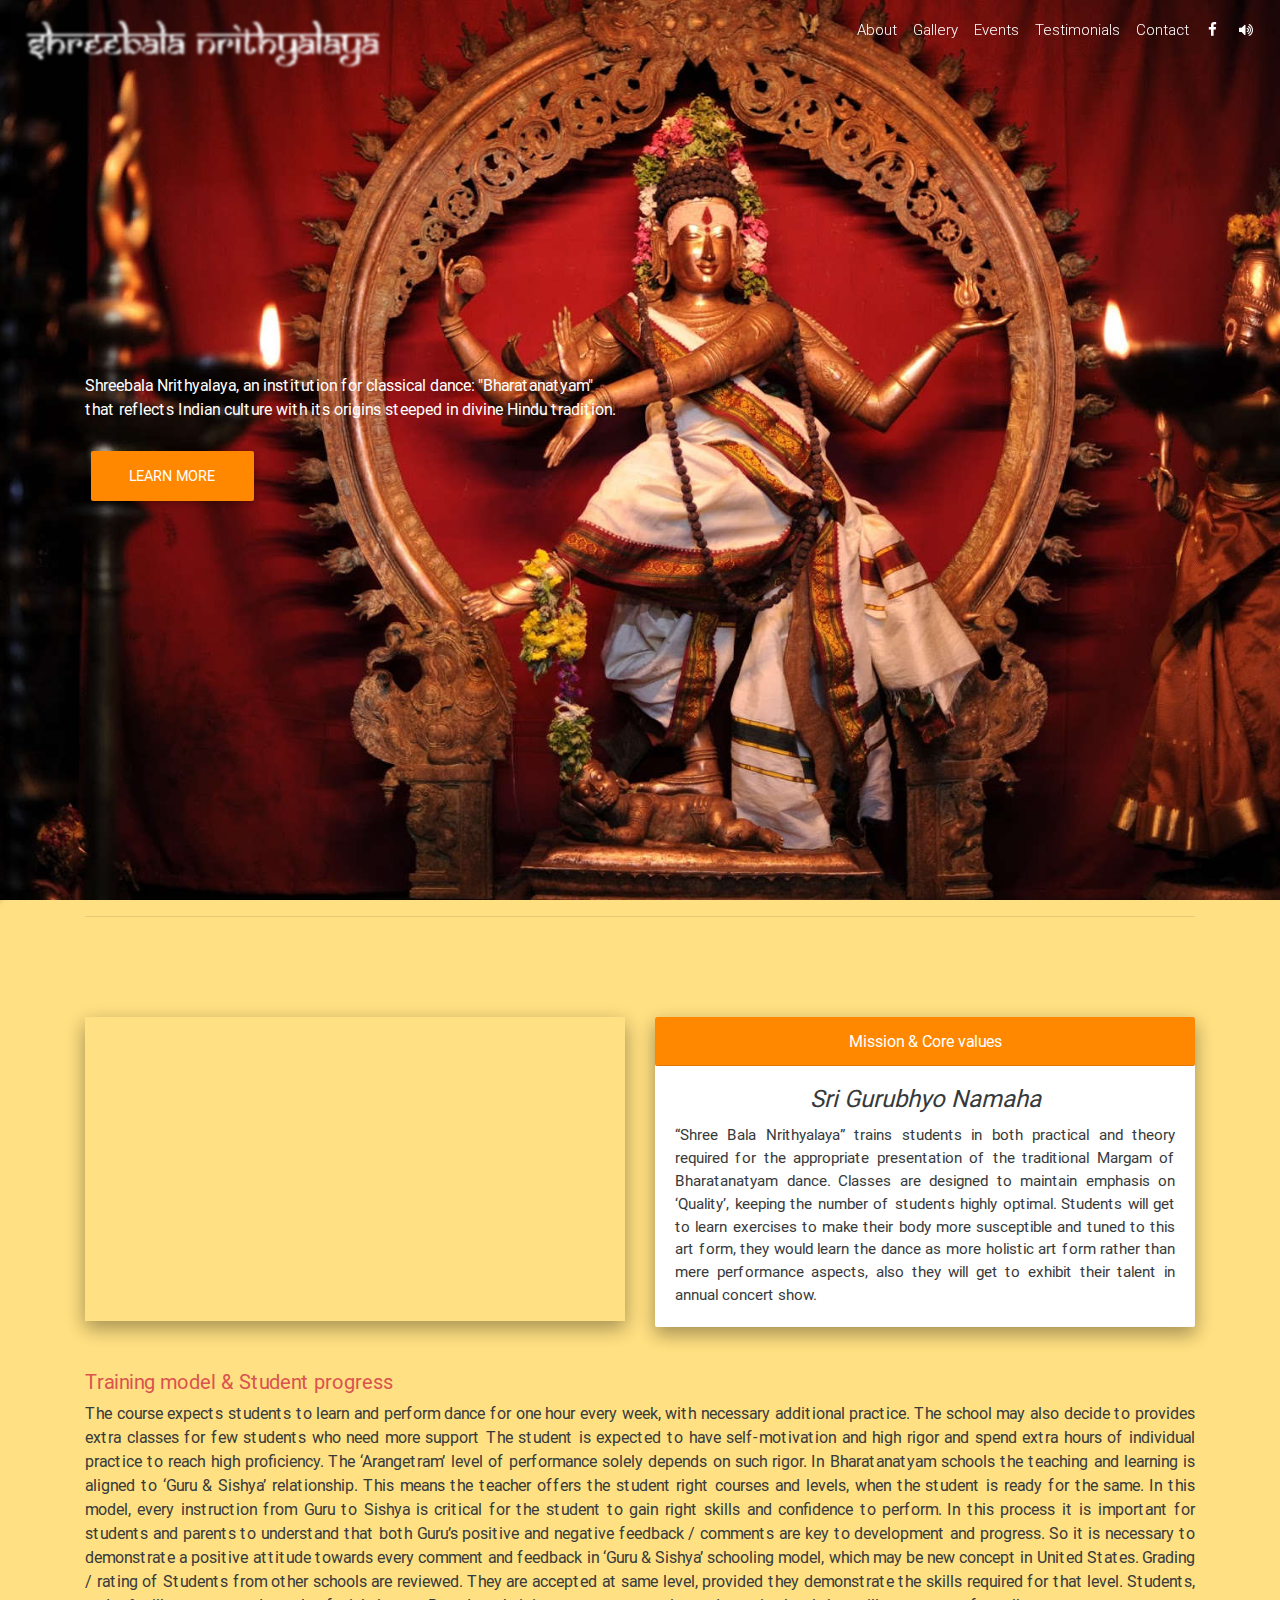
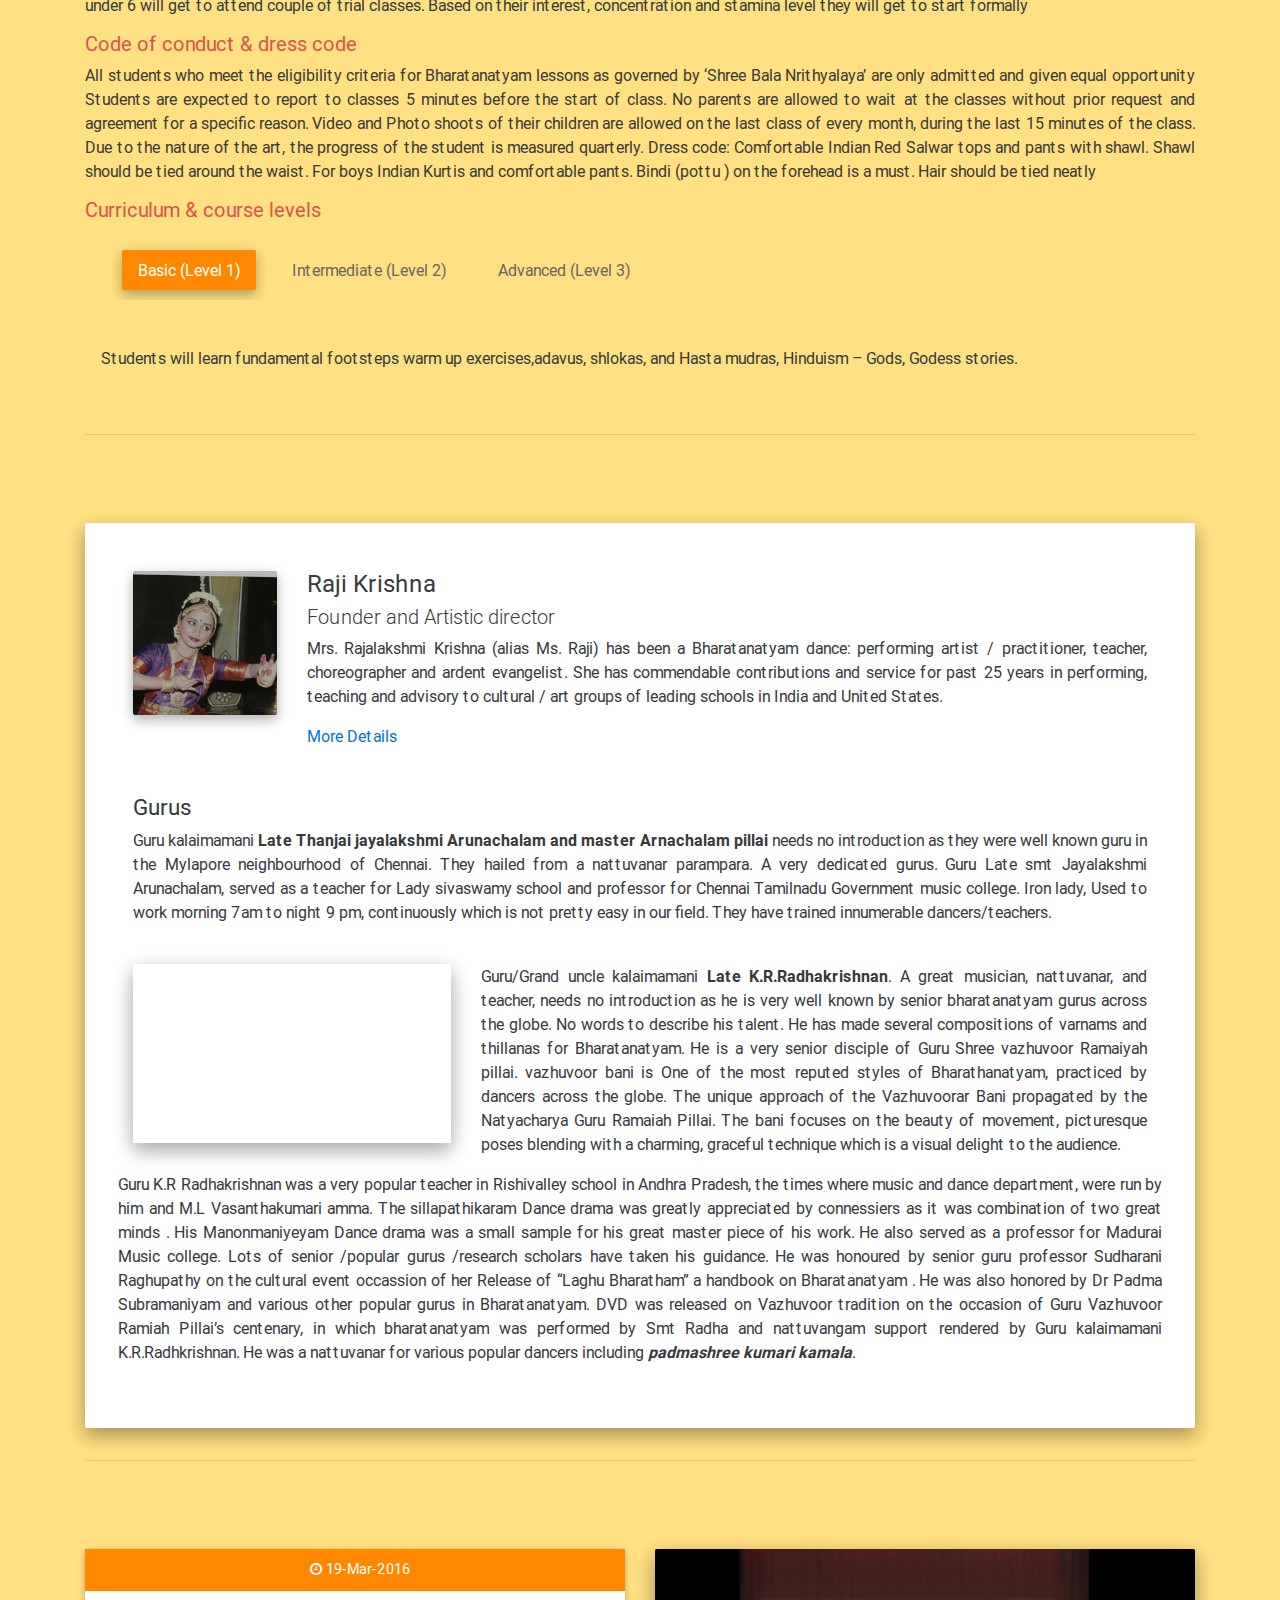
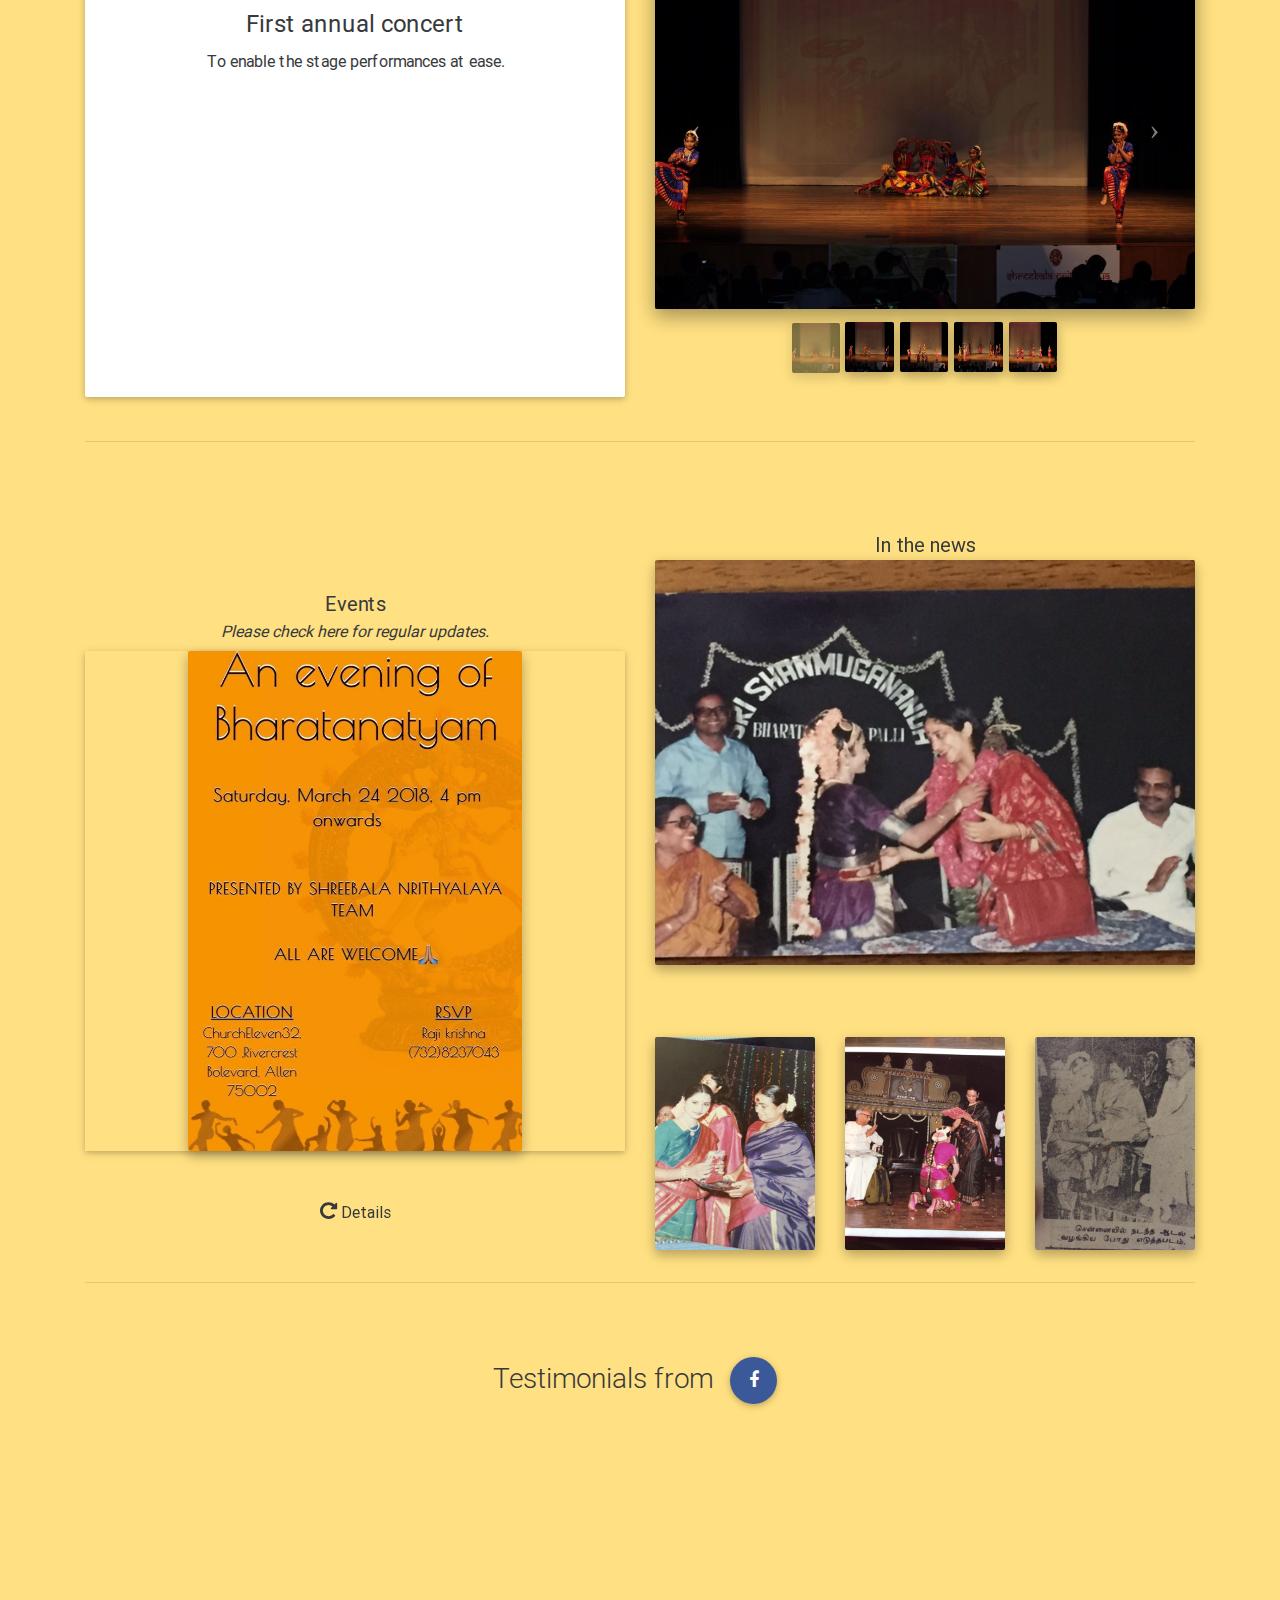
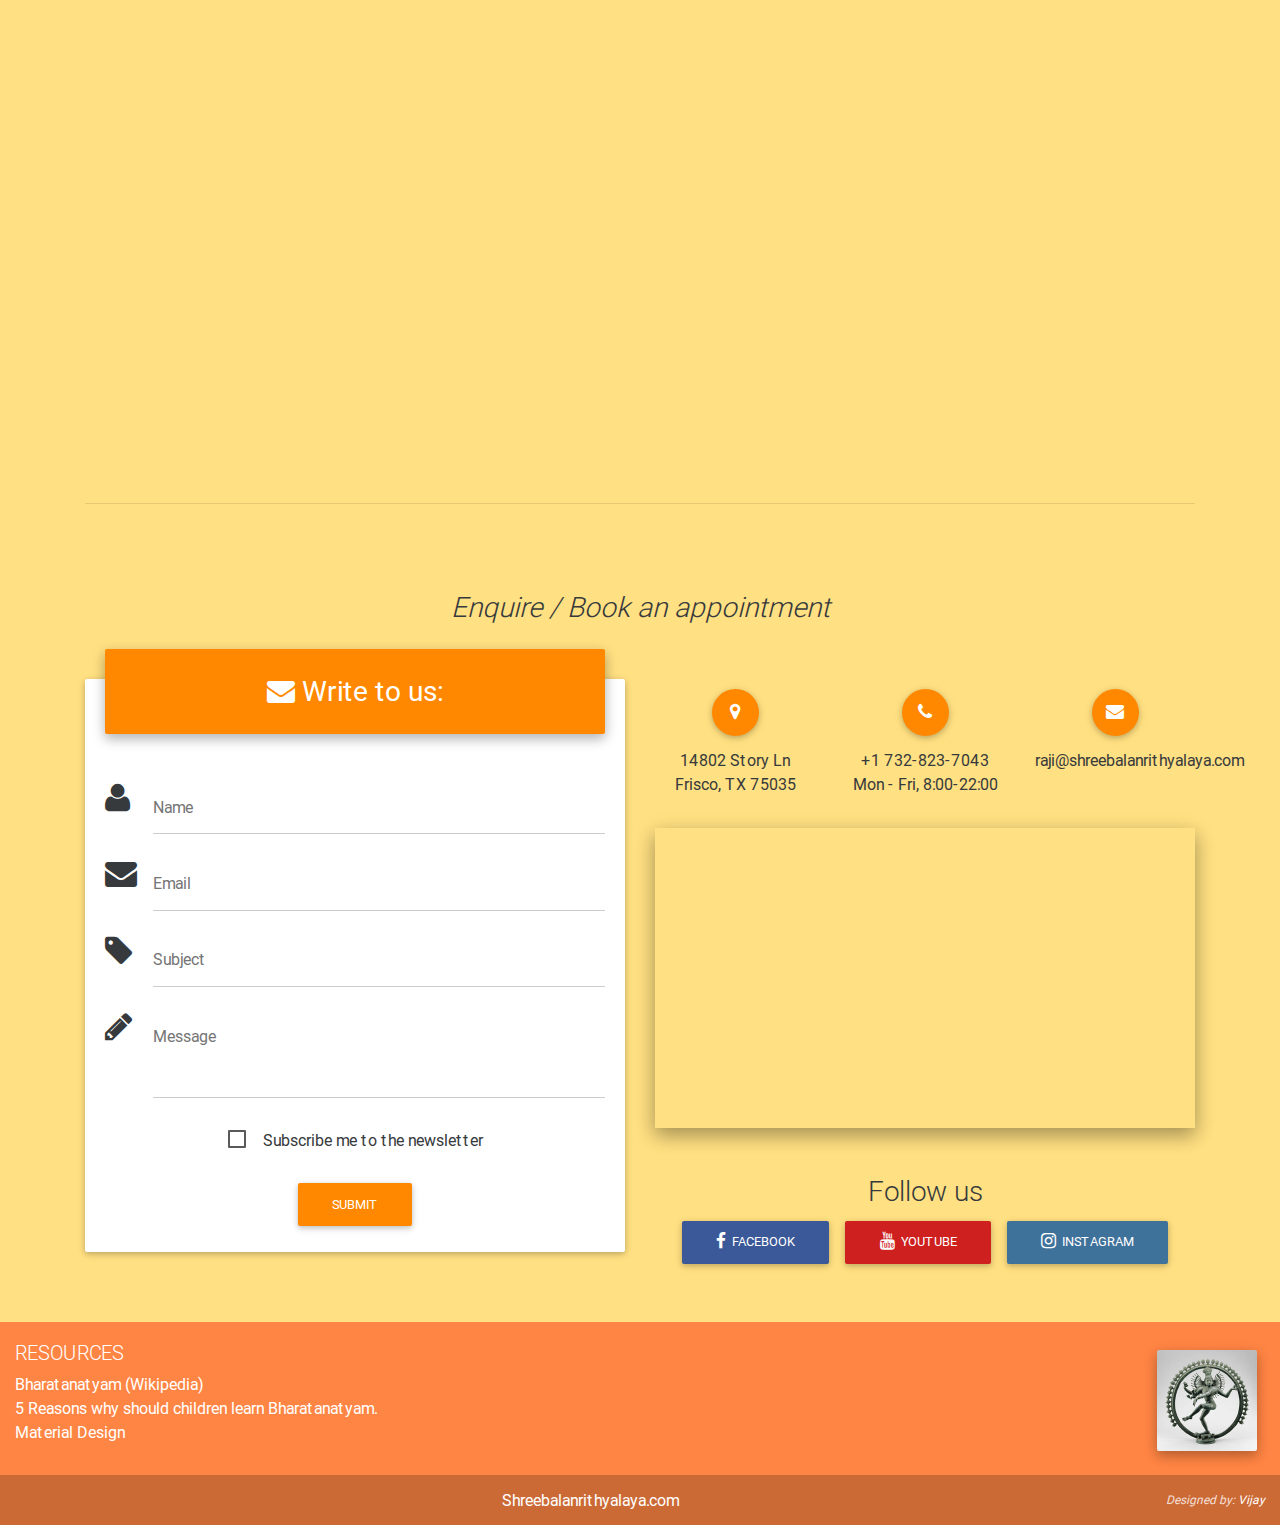
==== commit a2db6d6c: "Minor change in text justify" ====
--- a/index.html
+++ b/index.html
@@ -298,13 +298,13 @@
 					</div>
 					<hr class="hidden-md-up">
 					<div class="col-md-6">
-						<div class="card text-justify z-depth-2">
+						<div class="card text-xs-center z-depth-2">
 							<div class="card-header white-text warning-color-dark">
 								Mission & Core values
 							</div>
 							<div class="card-block">
-								<h4 class="card-title font-italic text-xs-center">Sri Gurubhyo Namaha</h4>
-								<p class="card-text" style="font-size:0.95rem;">“Shree Bala Nrithyalaya” trains students in both practical and theory required for the appropriate presentation of the traditional Margam of Bharatanatyam dance.  
+								<h4 class="card-title font-italic">Sri Gurubhyo Namaha</h4>
+								<p class="text-justify card-text" style="font-size:0.95rem;">“Shree Bala Nrithyalaya” trains students in both practical and theory required for the appropriate presentation of the traditional Margam of Bharatanatyam dance.  
 
 								Classes are designed to maintain emphasis on ‘Quality’, keeping the number of students highly optimal.
 
